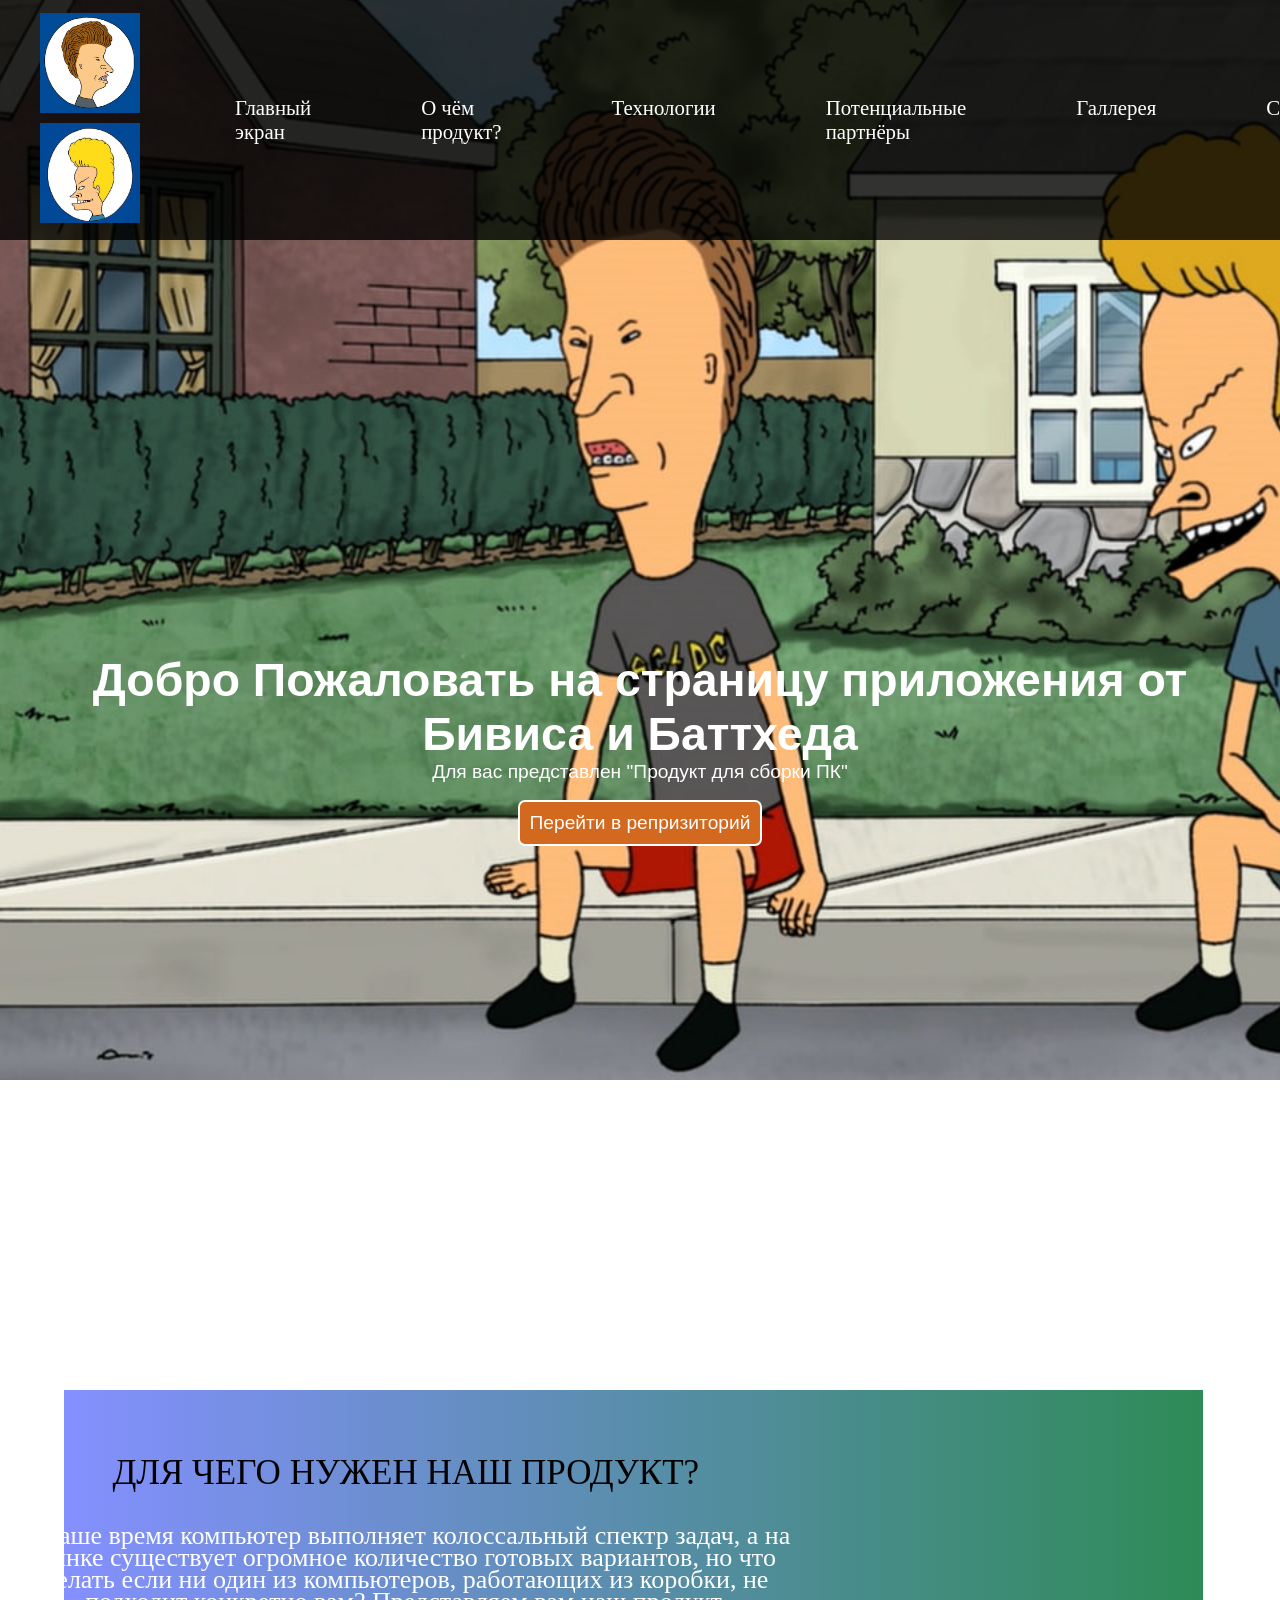
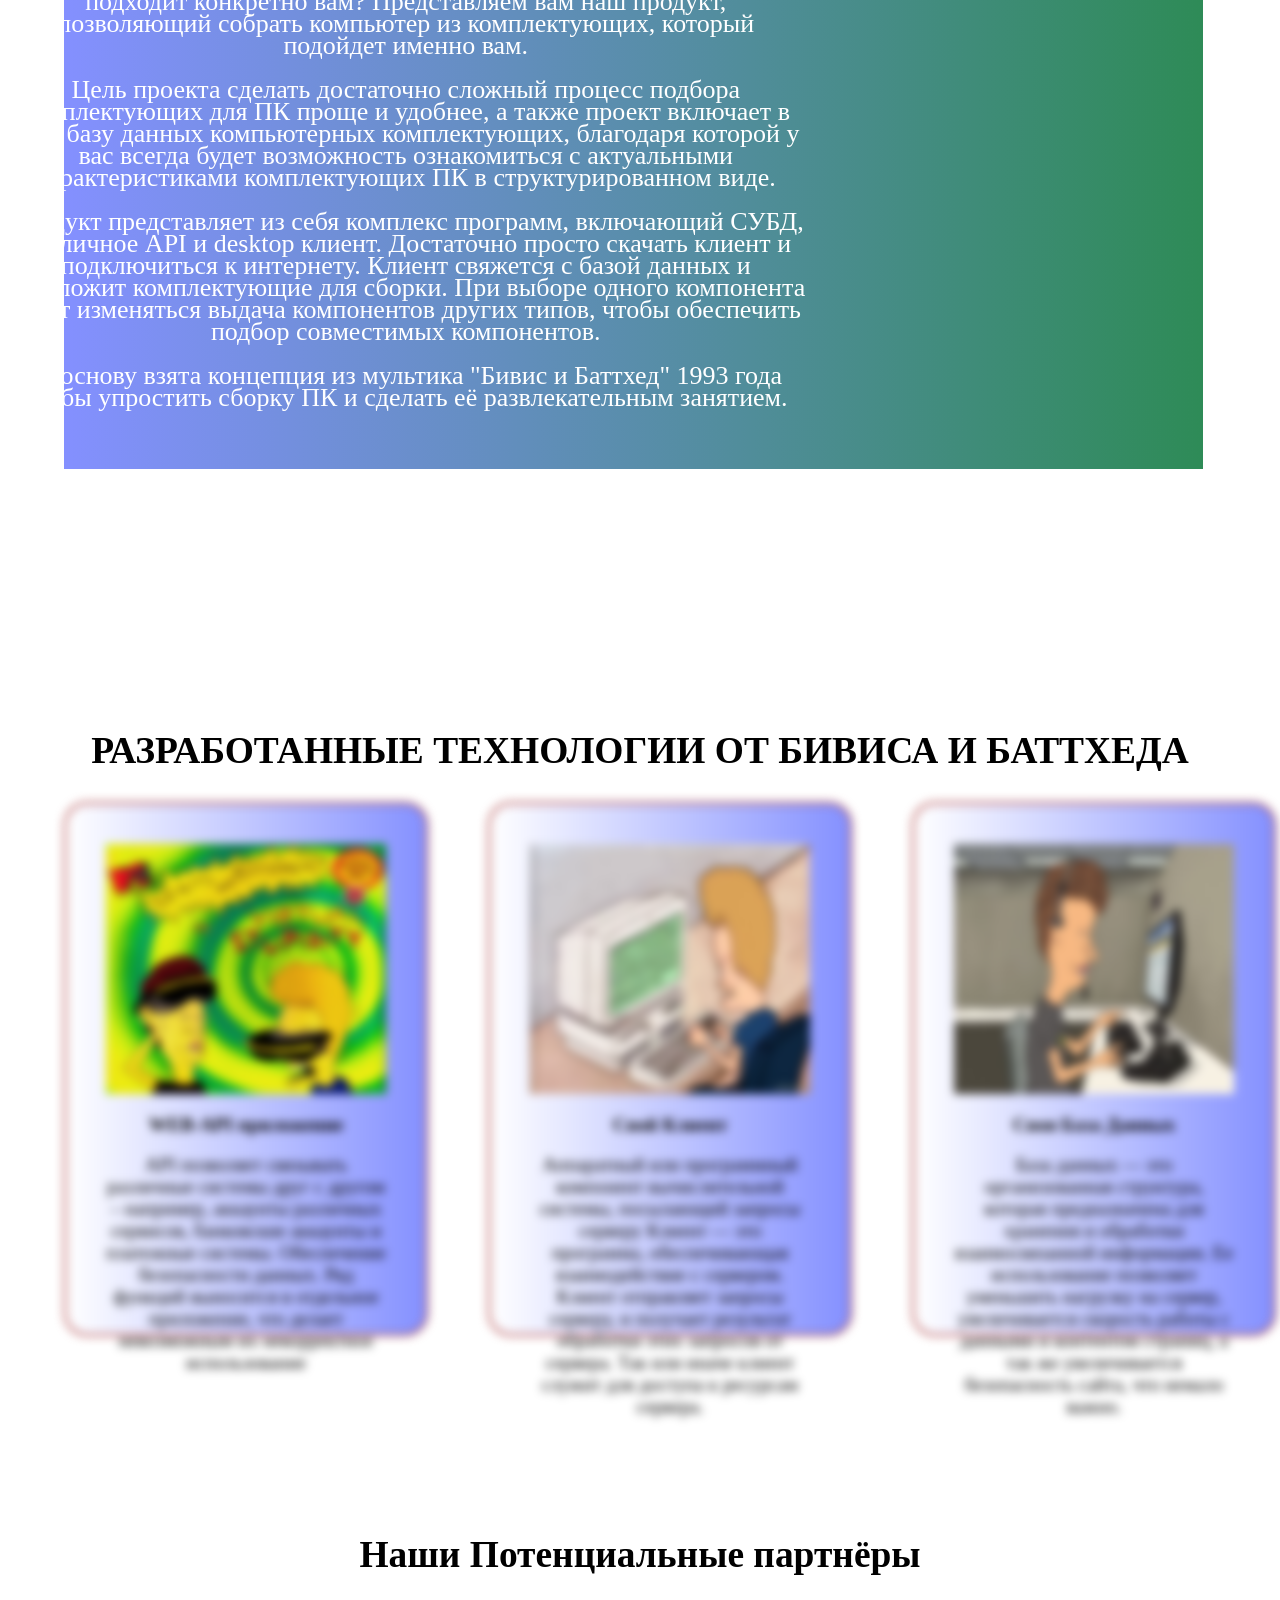
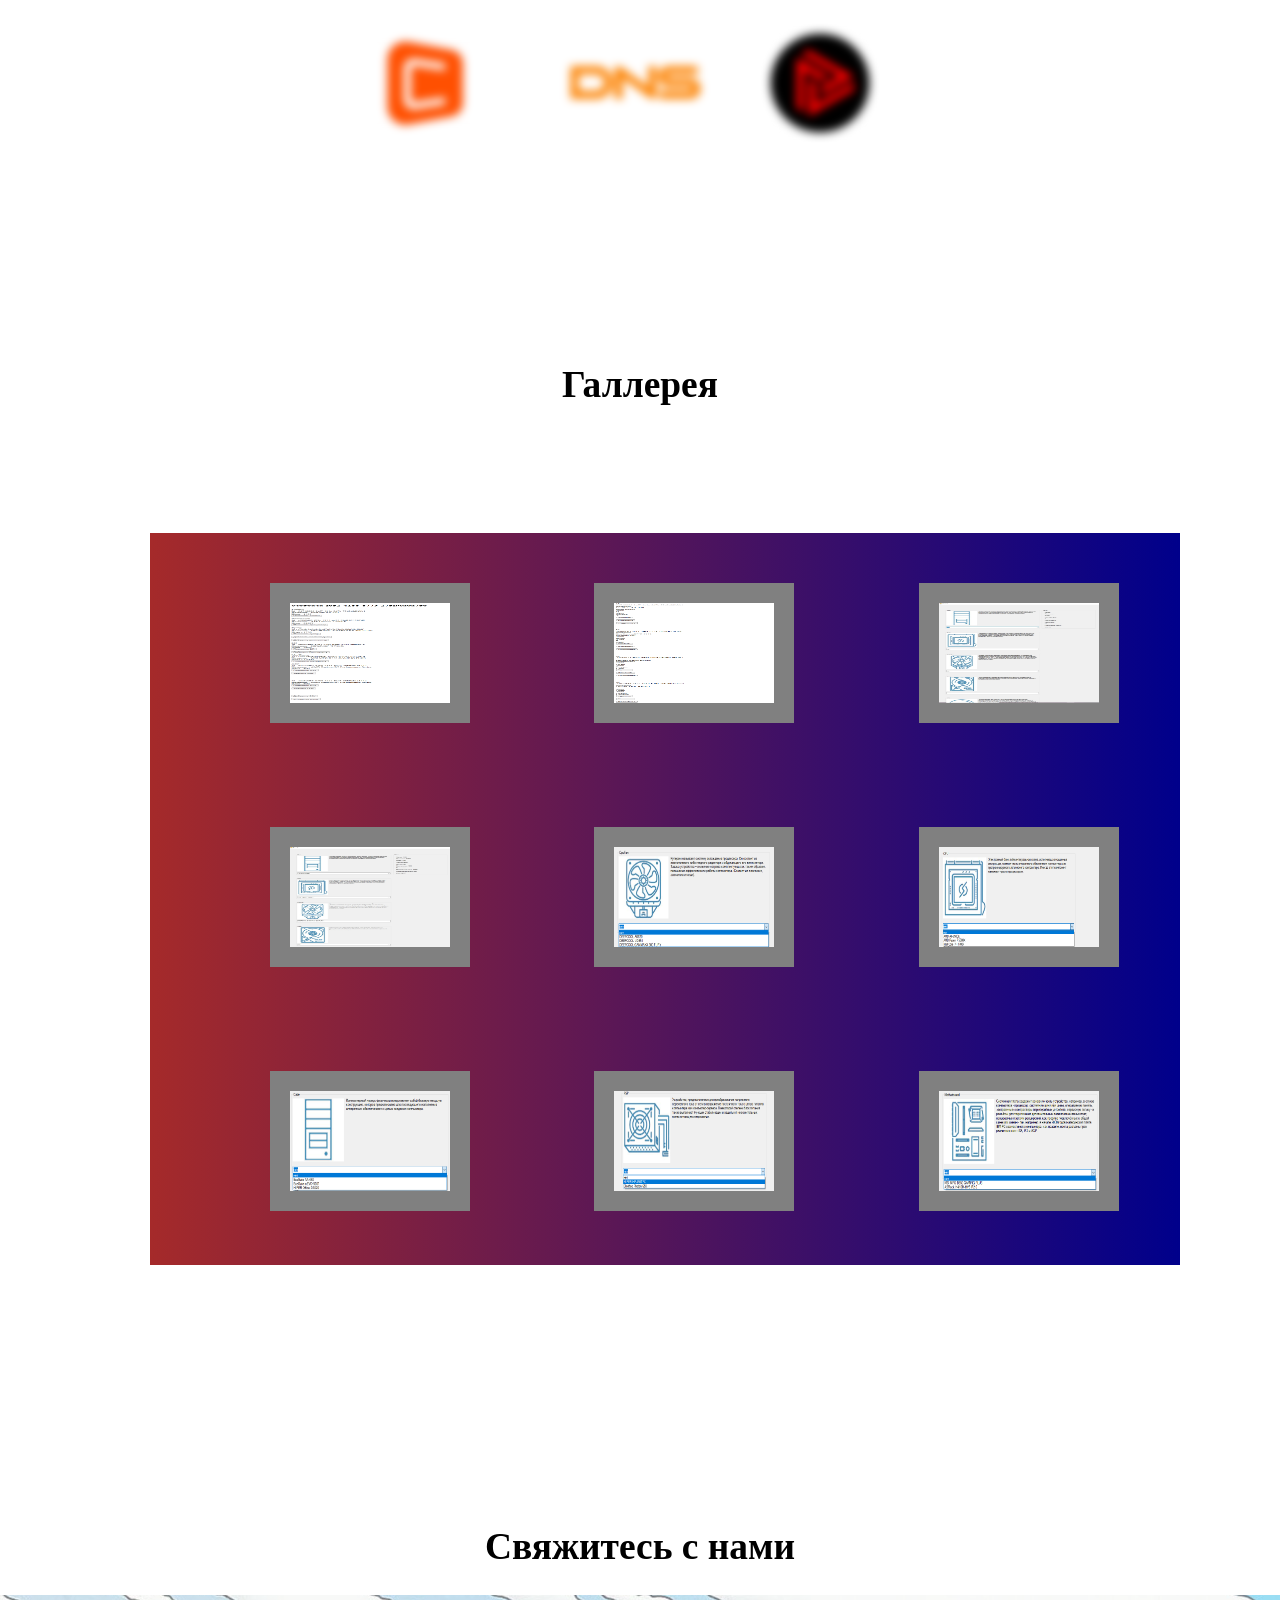
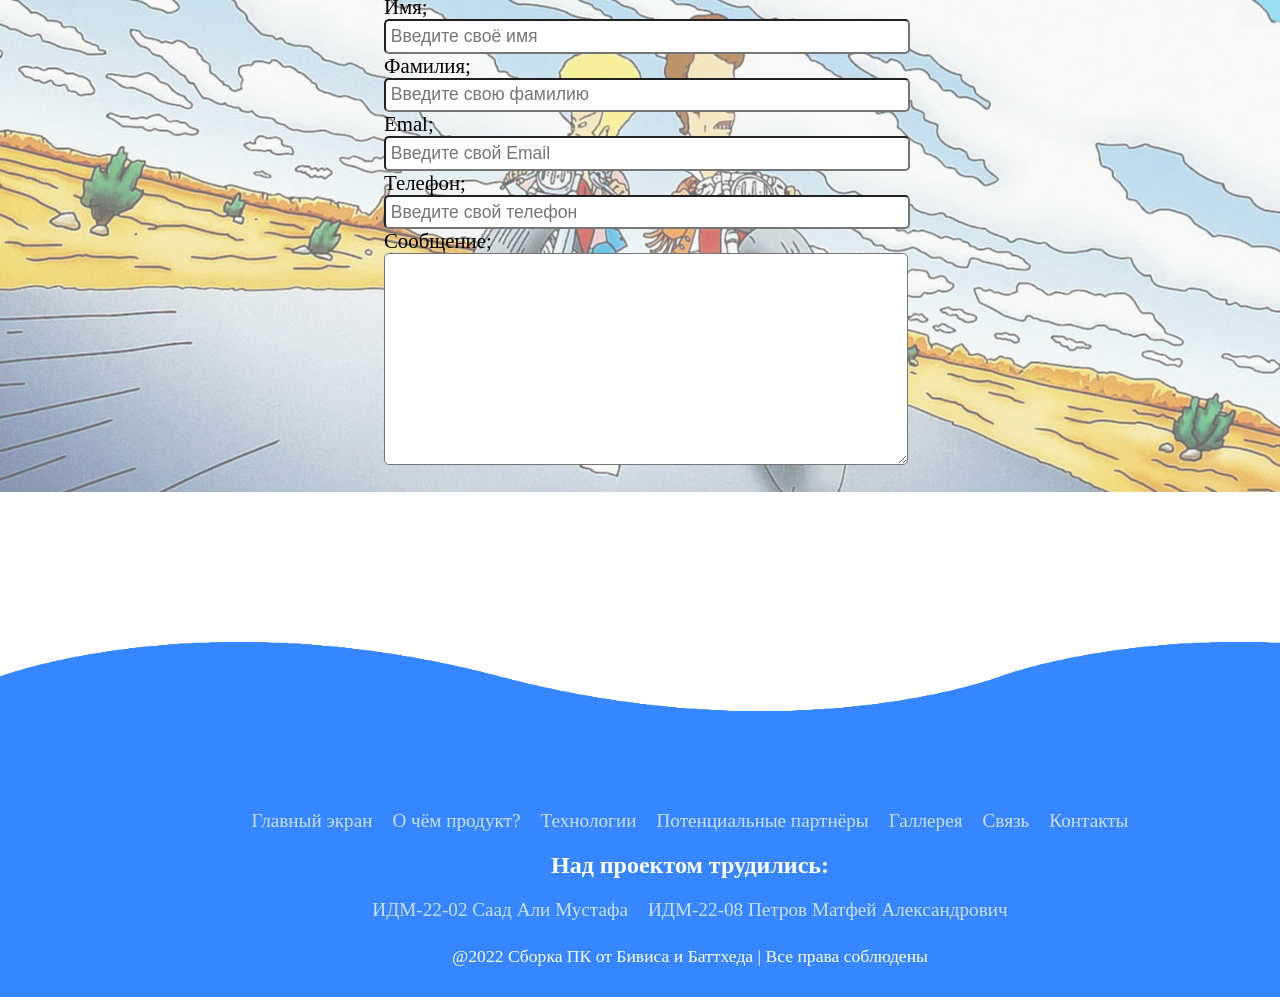
==== index.html @ c8069935 "-" ====
<!DOCTYPE html>
<html lang="en">   
    <head>
        <meta charset="UTF-8">
        <meta http-equiv="X-UA-Compatible" content="IE=edge">
        <meta name="viewport" content="width=device-width, initial-scale=1.0">
        
    <title> Проект Бивиса и Баттхеда</title>
    <link rel="stylesheet" href="stylematf.css">
    <link rel="stylesheet" href="lightbox.min.css">
    <script src="lightbox-plus-jquery.min.js"></script>
    <script defer src="app.js"></script>

    </head>
    <body>
        

     <section class="hidden2">   
        <nav id="navbar">
            <div id="logo">
             <a href="https://github.com/S7yka4"><img src="images/Butthead.jpg"href=https://github.com/S7yka4  alt=""></a>
                 <a href="https://github.com/GerardoGerardi"><img src="images/multfilm_Bivis.jpg"href=https://github.com/GerardoGerardi alt=""></a>
            </div>
            <ul>
                <li ><a href="#Labs">Главный экран</a></li>
                <li ><a href="#block">О чём продукт?</a></li>
                <li ><a href="#tecnhology">Технологии</a></li>
                <li ><a href="#potential">Потенциальные партнёры</a></li>
                <li ><a href="#G1">Галлерея</a></li>
                 <li ><a href="#Svyaz">Связь</a></li>
                <li ><a href="#End">Контакты</a></li>
             </ul>
         </nav>
           <script type="text/javascript">
        window.addEventListener("scroll", function(){
            var header = document.querySelector("#nav");
            header.classList.toggle("sticky", window.scrollY>0);
        })
        </script>  
            <section id="Labs">
            <h1 class="h-primary">Добро Пожаловать на страницу приложения от Бивиса и Баттхеда</h1>
            <p>Для вас представлен "Продукт для сборки ПК"</p>
            <button class="btn"onclick=location.href="https://github.com/S7yka4/IT_Project">Перейти в репризиторий</button>
            </section> 
      
<section class="LabsViborhidden" id="block">
                <h1 ><a name="LabsMain"></a></h1>
</section> 
<div class="block_banner">
 <div class="block" >
    
                <div class="block__text">
                    <div class="block__header">
                        Для чего нужен наш продукт?
                    </div>
                    <div class="block__info">
                        В наше время компьютер выполняет колоссальный спектр задач, а на рынке существует огромное количество готовых вариантов, но что делать если ни один из компьютеров, работающих из коробки, не подходит конкретно вам? Представляем вам наш продукт, позволяющий собрать компьютер из комплектующих, который подойдет именно вам. <br>
                        <br>
                       Цель проекта сделать достаточно сложный процесс подбора комплектующих для ПК проще и удобнее, а также проект включает в себя базу данных компьютерных комплектующих, благодаря которой у вас всегда будет возможность ознакомиться с актуальными характеристиками комплектующих ПК в структурированном виде.<br>
                       <br> Продукт представляет из себя комплекс программ, включающий СУБД, публичное API и desktop клиент. Достаточно просто скачать клиент и подключиться к интернету. Клиент свяжется с базой данных и предложит комплектующие для сборки. При выборе одного компонента будет изменяться выдача компонентов других типов, чтобы обеспечить подбор совместимых компонентов.

                       <br><br> За основу взята концепция из мультика "Бивис и Баттхед" 1993 года  чтобы упростить сборку ПК и сделать её развлекательным занятием.
                    </div>
                </div>
                <img class="block__img" src="images/bif.gif" alt="">
            </div>
</div>


     <!-- <div class="block block-revert">
                <div class="block__text">
                    <div class="block__header">
                       Для чего нужен наш продукт?
                    </div>
                    <div class="block__info">
                    В наше время компьютер выполняет колоссальный спектр задач, а на рынке существует огромное количество готовых вариантов, но что делать если ни один из компьютеров, работающих из коробки, не подходит конкретно вам? Представляем вам наш продукт,  позволяющий собрать компьютер из комплектующих, который подойдет именно вам. 

                    </div>
                </div>
                 <section class="hidden2">   
                <img class="block__img" src="images/beavis-butthead.gif" alt="">
            </section>
    </div> -->



<!--  <section class="hidden3">      
  <section class="outer-blog">
    <section class="inner-blog">
    <div class="blog-body">
        <div class="blog-data">
            <section class="hidden">
            <div class="blog-category"><a name="LR1"></a>Описание продукта</div> 
             <div class="blog-heading">Знакомство с основными инструментами и нотациями </div> 
            <div class="blog-content">  Наш продукт представляет собой веб-приложение по подбору комплектующих для сборки ПК (Персонального Компьютера). Данный сайт помогает собирать комплектующие, динамически меняя комплектующие из выпадающих списков под необходимые. Сайт для сборки пк использует Application Programming Interface. Приложение дает возможность по необходимости управлять и настроить базу данных, как вам нужно.</div>
            <a href="https://github.com/GerardoGerardi/IT-technology-workout#-%D0%BB%D0%B0%D0%B1%D0%BE%D1%80%D0%B0%D1%82%D0%BE%D1%80%D0%BD%D0%B0%D1%8F-%D1%80%D0%B0%D0%B1%D0%BE%D1%82%D0%B0--1" class="btn btn-blog">Подробнее</a>
            </section>
        </div>
                <section class="hidden1">
                    <div class="blog-img">
                        <img src="images/network.jpg" alt="" class="inner-blog-img">
                    </div>
                 </section>
    </div>
    </section>
 </section>
 </section> -->
   <!--  <header>

    <a href="href=https://github.com/S7yka4" class ="logo"><img src="images/Butthead.jpg"></a>
    <a href="href=https://github.com/GerardoGerardi" class ="logo"><img src="images/multfilm_Bivis.jpg"></a>
    <ul>
        <li><a href="#G">Главный экран</a></li>
        <li><a href="#">Гfrfr</a></li>
        <li><a href="#">Гgrgr</a></li>
    </ul>
</header>  

   <script type="text/javascript">
        window.addEventListener("scroll", function(){
            var header = document.querySelector("header");
            header.classList.toggle("sticky", window.scrollY>0);
        })
    </script>   
<section id="Labs">
            <h1 class="h-primary">Добро Пожаловать на страницу проекта Бивиса и Баттхеда</h1>
            <p>Для вас представлен проект по сборке ПК"</p>
            <button class="btn"onclick=location.href="https://github.com/S7yka4/IT_Project">Перейти в репризиторий</button>
            </section> 
   

 -->





<!-- Сами штуковины с лабами -->
    <section class="LabsViborhidden" id="tecnhology">
                <h1 ><a name="LabsMain"></a></h1>
    </section> 

        <section class="LabsViborboth2">

                <h1 ><a name="LabsMain" ></a>РАЗРАБОТАННЫЕ ТЕХНОЛОГИИ ОТ БИВИСА И БАТТХЕДА</h1>

        </section> 

<section class="hidden1">
            
                <div id="container">

                        <div class="box">
                            <img src="images/github.jpg" alt="">
                        <h2 class="h-secondary center">WEB-API приложение</h2>
                        <p class="center">API позволяет связывать различные системы друг с другом – например, аккаунты различных сервисов, банковские аккаунты и платежные системы. Обеспечение безопасности данных. Ряд функций выносится в отдельное приложение, что делает невозможным их некорректное использование</p>
                        <!-- <button class="btn-main"onclick=location.href="https://github.com/S7yka4/IT-labs-magistratura#-%D0%BB%D0%B0%D0%B1%D0%BE%D1%80%D0%B0%D1%82%D0%BE%D1%80%D0%BD%D0%B0%D1%8F-%D1%80%D0%B0%D0%B1%D0%BE%D1%82%D0%B0--1">Подробнее о ЛР1</button> -->
                        
                    </div>
                     <div class="box">
                        <img src="images/tenor.png" alt="">
                    <h2 class="h-secondary center">Свой Клиент</h2>
                    <p class="center">Аппаратный или программный компонент вычислительной системы, посылающий запросы серверу 
                    Клиент — это программа, обеспечивающая взаимодействие с сервером. Клиент отправляет запросы серверу, и получает результат обработки этих запросов от сервера. Так или иначе клиент служит для доступа к ресурсам сервера.</p>
                    <!-- <button class="btn-main"onclick=location.href="https://github.com/S7yka4/IT-labs-magistratura#-%D0%BB%D0%B0%D0%B1%D0%BE%D1%80%D0%B0%D1%82%D0%BE%D1%80%D0%BD%D0%B0%D1%8F-%D1%80%D0%B0%D0%B1%D0%BE%D1%82%D0%B0--2">Подробнее о ЛР2</button> -->
                </div>
                 <div class="box">
                        <img src="images/MV5BMTQ3OTUzODI4OF5BMl5BanBnXkFtZTgwODU3NTIyMjE@._V1_FMjpg_UX500_.jpg" alt="">
                    <h2 class="h-secondary center">Своя База Данных</h2>
                    <p class="center">База данных — это организованная структура, которая предназначена для хранения и обработки взаимосвязанной информации. Ее использование позволяет уменьшить нагрузку на сервер, увеличивается скорость работы с данными и контентом страниц, а так же увеличивается безопасность сайта, что немало важно.</p>
                    <!-- <button class="btn-main"onclick=location.href="https://github.com/S7yka4/IT-labs-magistratura#-%D0%BB%D0%B0%D0%B1%D0%BE%D1%80%D0%B0%D1%82%D0%BE%D1%80%D0%BD%D0%B0%D1%8F-%D1%80%D0%B0%D0%B1%D0%BE%D1%82%D0%B0--3">Подробнее о ЛР3</button> -->
                </div>
                
            </div>
</section> 

<section class="LabsViborhidden" id="potential">
                <h1 ><a name="LabsMain"></a></h1>
    </section> 

        <section class="LabsViborboth2">

                <h1 ><a name="LabsMain" ></a>Наши Потенциальные партнёры</h1>

        </section> 

<section id="clients">
    <!-- <section class="LabsVibor">
                    <h1><a name="LabsMain"></a>Наши Потенциальные партнёры</h1>
    </section>  -->

<!-- <section class="hidden3"> -->
<div class="clients-section">
    <section class="hidden1">
    <div class="client-item">
        <img src="images/citilink.png" alt="">
    </div>
</section>
<section class="hidden1">
    <div class="client-item">
         <img src="images/dns.png" alt="">
    </div>
</section>
<section class="hidden1">
    <div class="client-item">
        <img src="images/hyperpc.png" alt="">
     </div>
 </section>
     <div class="client-item">
          <img src="" alt="">
     </div>
</div>



<!-- </section> -->
</section> 


<!-- <section class="hidden1">
            <section class="LabsVibor">
                <h1 class="h-primary center"><a name="LabsMain"></a>Лабораторные работы</h1>
                <div id="container">
                        <div class="box">
                            <img src="images/github.jpg" alt="">
                        <h2 class="h-secondary center">Лабораторная </h2>
                        <p class="center">GITHUB - информационная система коллективной разработки программных средств. В рамках данной лабораторной работы необходимо <br>зарегистрироваться на github.com, создать личный репозиторий, создать личную веб-страницу с описанием выполнения лабораторных работ, разместить код веб-страницы в репозитории, а также разместить ее на хостинге.</p>
                        <button class="btn-main"onclick=location.href="https://github.com/S7yka4/IT-labs-magistratura#-%D0%BB%D0%B0%D0%B1%D0%BE%D1%80%D0%B0%D1%82%D0%BE%D1%80%D0%BD%D0%B0%D1%8F-%D1%80%D0%B0%D0%B1%D0%BE%D1%82%D0%B0--1">Подробнее о ЛР1</button>
                    </div>
                     <div class="box">
                        <img src="images/tenor.png" alt="">
                    <h2 class="h-secondary center">Лабораторная работа 2</h2>
                    <p class="center">В рамках 2 лабораторной работы планируется разработать веб-приложение по подбору <br>
                    комплектующих для сборки ПК (Персонального Компьютера). Приложение дает возможность управлять базой данных, в которой хранятся комплектующие для ПК. Так же необходимо создать Landing page с описанием самого проекта.</p>
                    <button class="btn-main"onclick=location.href="https://github.com/S7yka4/IT-labs-magistratura#-%D0%BB%D0%B0%D0%B1%D0%BE%D1%80%D0%B0%D1%82%D0%BE%D1%80%D0%BD%D0%B0%D1%8F-%D1%80%D0%B0%D0%B1%D0%BE%D1%82%D0%B0--2">Подробнее о ЛР2</button>
                </div>
                 <div class="box">
                        <img src="images/network.jpg" alt="">
                    <h2 class="h-secondary center">Лабораторная работа 3</h2>
                    <p class="center">В рамках данной лабораторной работы необходимо настроить сеть в Cisco Packet Tracer. Настраивалась адаптивная маршрутизация RIP и OSPF. 
                    Материалы о выполнении работы, а именно:<br> отчёт по лабораторной работе,<br> сценарий для настройки устройств, <br>информация о конфигурации устройств <br>находятся внутри архива по ссылке снизу.</p>
                    <button class="btn-main"onclick=location.href="https://github.com/S7yka4/IT-labs-magistratura#-%D0%BB%D0%B0%D0%B1%D0%BE%D1%80%D0%B0%D1%82%D0%BE%D1%80%D0%BD%D0%B0%D1%8F-%D1%80%D0%B0%D0%B1%D0%BE%D1%82%D0%B0--3">Подробнее о ЛР3</button>
                </div>
                
            </div>
        </section> 
</section> 
<section class="hidden1">
            <section class="LabsVibor">
                <h1 class="h-primary center"><a name="LabsMain"></a>Лабораторные работы</h1>
                <div id="container">
                        <div class="box">
                            <img src="images/github.jpg" alt="">
                        <h2 class="h-secondary center">Лабораторная </h2>
                        <p class="center">GITHUB - информационная система коллективной разработки программных средств. В рамках данной лабораторной работы необходимо <br>зарегистрироваться на github.com, создать личный репозиторий, создать личную веб-страницу с описанием выполнения лабораторных работ, разместить код веб-страницы в репозитории, а также разместить ее на хостинге.</p>
                        <button class="btn-main"onclick=location.href="https://github.com/S7yka4/IT-labs-magistratura#-%D0%BB%D0%B0%D0%B1%D0%BE%D1%80%D0%B0%D1%82%D0%BE%D1%80%D0%BD%D0%B0%D1%8F-%D1%80%D0%B0%D0%B1%D0%BE%D1%82%D0%B0--1">Подробнее о ЛР1</button>
                        
                    </div>
                     <div class="box">
                        <img src="images/tenor.png" alt="">
                    <h2 class="h-secondary center">Лабораторная работа 2</h2>
                    <p class="center">В рамках 2 лабораторной работы планируется разработать веб-приложение по подбору <br>
                    комплектующих для сборки ПК (Персонального Компьютера). Приложение дает возможность управлять базой данных, в которой хранятся комплектующие для ПК. Так же необходимо создать Landing page с описанием самого проекта.</p>
                    <button class="btn-main"onclick=location.href="https://github.com/S7yka4/IT-labs-magistratura#-%D0%BB%D0%B0%D0%B1%D0%BE%D1%80%D0%B0%D1%82%D0%BE%D1%80%D0%BD%D0%B0%D1%8F-%D1%80%D0%B0%D0%B1%D0%BE%D1%82%D0%B0--2">Подробнее о ЛР2</button>
                </div>
                 <div class="box">
                        <img src="images/network.jpg" alt="">
                    <h2 class="h-secondary center">Лабораторная работа 3</h2>
                    <p class="center">В рамках данной лабораторной работы необходимо настроить сеть в Cisco Packet Tracer. Настраивалась адаптивная маршрутизация RIP и OSPF. 
                    Материалы о выполнении работы, а именно:<br> отчёт по лабораторной работе,<br> сценарий для настройки устройств, <br>информация о конфигурации устройств <br>находятся внутри архива по ссылке снизу.</p>
                    <button class="btn-main"onclick=location.href="https://github.com/S7yka4/IT-labs-magistratura#-%D0%BB%D0%B0%D0%B1%D0%BE%D1%80%D0%B0%D1%82%D0%BE%D1%80%D0%BD%D0%B0%D1%8F-%D1%80%D0%B0%D0%B1%D0%BE%D1%82%D0%B0--3">Подробнее о ЛР3</button>
                </div>
                
            </div>
        </section> 
</section>  -->
 <!-- <section class="LabsBilet">
                <h1 class="h-primary center">Билет 28</h1>
                <div id="containersolo">
                        <div class="box">
                            <img src="images/1034539809-computer_640x480.png" alt="">
                        <h2 class="h-secondary center">Билет 28</h2>
                        <p class="center">1. Понятие непрерывности бизнеса.Способы и средства обеспечения непрерывности бизнеса.<br>
                            2. Основные приемы и технологии веб-верстки..</p>
                            <button class="btn-main-solo"onclick=location.href="https://github.com/stankin/inet-2022/wiki/exam28">Подробнее о билете</button>
                    </div>
                 
            </div>
        </section> 



<! Раздел 1 (картинка + текст слева) -->

    

<!-- Раздел 2 Комбобоксы -->
<!-- 
<section>          


                        <select name="format" class="select1">
                            <option selected disabled>Choose a book</option>
                        </select>
                        <select name="format" class="select1">
                            <option selected disabled>Choose a book</option>
                        </select>

                        <select name="format" class="select1">
                            <option selected disabled>Choose a book</option>
                        </select>
                        <select name="format" class="select1">
                            <option selected disabled>Choose a book</option>
                        </select>


</section> -->








<!-- Раздел 3 Галерея -->


<section class="LabsViborhidden" id="G1">
                <h1 ><a name="LabsMain"></a></h1>
    </section> 

        <section class="LabsViborboth2">

                <h1 ><a name="LabsMain" ></a>Галлерея</h1>

        </section> 
 <section class="Gallerey">
      <!-- <h1 class="h-first center">Галлерея</h1> -->
    <div class="photos">
        <a href="images/image1.png" data-lightbox="mygallery"><img src="images/image1.png"></a>
        <a href="images/image2.png" data-lightbox="mygallery"><img src="images/image2.png"></a>
        <a href="images/image3.jpg" data-lightbox="mygallery"><img src="images/image3.jpg"></a>
        <a href="images/image4.jpg" data-lightbox="mygallery"><img src="images/image4.jpg"></a>
        <a href="images/image5.png" data-lightbox="mygallery"><img src="images/image5.png"></a>
        <a href="images/image6.png" data-lightbox="mygallery"><img src="images/image6.png"></a>
        <a href="images/image7.png" data-lightbox="mygallery"><img src="images/image7.png"></a>
        <a href="images/image8.png" data-lightbox="mygallery"><img src="images/image8.png"></a>
        <a href="images/image9.png" data-lightbox="mygallery"><img src="images/image9.png"></a>
        
    </div>
  
</section>

<!-- Фоотер --> 

<!-- <section class>
   <footer class="down">
    <div class="container-footer">
        <ul class="social-icon">
            <li><a href="#">
                <ion-icon name="logo-facebook"></ion-icon>
            </a></li>
            <li><a href="#">
                <ion-icon name="logo-instagram"></ion-icon>
            </a></li>
            <li><a href="#">
                <ion-icon name="logo-twitter"></ion-icon>
            </a></li>
            <li><a href="#">
                <ion-icon name="logo-linkedin"></ion-icon>
            </a></li>
        </ul>
        <p>В проекте участвовали:</p>
        <ul class="menu">
            <li><a href="https://vk.com/fslqwa1">Саад Али ИДМ-22-02 </a></li>
            <li><a href="https://vk.com/zamiryopta">Петров Матфей ИДМ-22-08</a></li>
        </ul>
        <p>@2022  Все права соблюдены </p>
    </div>
</footer>
<script type="module" src="https://unpkg.com/ionicons@5.5.2/dist/ionicons/ionicons.esm.js"></script>
<script nomodule src="https://unpkg.com/ionicons@5.5.2/dist/ionicons/ionicons.js"></script>
  </section> 
 -->

<section class="LabsViborhidden" id="Svyaz">
                <h1 ><a name="LabsMain"></a></h1>
    </section> 

        <section class="LabsViborboth2">

                <h1 ><a name="LabsMain" ></a>Свяжитесь с нами</h1>

        </section>

<section id="contact">
<!-- <h1 class="h-first center">Свяжитесь с нами</h1> -->
    <div id="contact-box">
        <form action="">
            <div class="form-group">
                <label for="name">Имя;</label>
                <input type="text" name="name" id="name" placeholder="Введите своё имя">
            </div>
            <div class="form-group">
                <label for="name">Фамилия;</label>
                <input type="text" name="name" id="name" placeholder="Введите свою фамилию">
            </div>
             <div class="form-group">
                <label for="name">Emal;</label>
                <input type="text" name="name" id="name" placeholder="Введите свой Email">
            </div>
             <div class="form-group">
                <label for="name">Телефон;</label>
                <input type="text" name="name" id="name" placeholder="Введите свой телефон">
            </div>
             <div class="form-group">
                <label for="name">Сообщение;</label>
                <textarea name="Message" name="message" cols="30" rows="10"></textarea>
            </div>
        </form>
    </div>

</section>




<footer id="End">
    <div class="waves">
        <div class="wave" id="wave1"></div>
        <div class="wave" id="wave2"></div>
        <div class="wave" id="wave3"></div>
        <div class="wave" id="wave4"></div>
    </div>
    <ul class="social-icon">
            <li><a href="https://github.com/S7yka4/IT_Project">
                <ion-icon name="logo-github"></ion-icon>
            </a></li>
            <li><a href="https://github.com/GerardoGerardi">
                <ion-icon name="accessibility-outline"></ion-icon>
            </a></li>
            <li><a href="https://github.com/S7yka4">
                <ion-icon name="accessibility-outline"></ion-icon>
            </a></li>
            <li><a href="https://vk.com/beavis.and.butthead">
                <ion-icon name="logo-vk"></ion-icon>
            </a></li>
        </ul>
    <ul class="menu">
         <li ><a href="#Labs">Главный экран</a></li>
                <li ><a href="#block">О чём продукт?</a></li>
                <li ><a href="#tecnhology">Технологии</a></li>
                <li ><a href="#potential">Потенциальные партнёры</a></li>
                <li ><a href="#G1">Галлерея</a></li>
                 <li ><a href="#Svyaz">Связь</a></li>
                <li ><a href="#End">Контакты</a></li>
    </ul>
    <ul class="menu">
       <h1 style="color: white;">Над проектом трудились:</h1>

   </ul>
    <ul class="menu">
        <li><a href="https://vk.com/fslqwa1">ИДМ-22-02 Саад Али Мустафа</a></li>
        <li><a href="https://vk.com/zamiryopta">ИДМ-22-08 Петров Матфей Александрович</a></li> 
    </ul>
<p>@2022  Сборка ПК от Бивиса и Баттхеда | Все права соблюдены </p>
</footer>



<script type="module" src="https://unpkg.com/ionicons@5.5.2/dist/ionicons/ionicons.esm.js"></script>
<script nomodule src="https://unpkg.com/ionicons@5.5.2/dist/ionicons/ionicons.js"></script>

     </body>
     </html>
---- stylematf.css ----
*{
	padding: 0;
	margin: 0;
}






/* Удобный скролл */
html {
	scroll-behavior: smooth;
	
}






/* Навигационная панель 1 */

#navbar{
	display: inline-flex;
	align-items: center;
	position: sticky;
	top:0px;
/*	transition: all  0.8s ease;*/
z-index:10002;
}
#navbar::before{
	content:"";
	background-color: rgb(0,0,0);
	position: absolute;
	top: 0px;
	height: 100%;
	width: 1900px;
	z-index:-1;
	opacity: 0.8;
   
}
#logo
{
	margin: 10px 34px;
	
}
#logo img
{	height: 100px;
	width: 100px;
	margin: 3px 6px;

}
#navbar ul{
	display: flex;
}
#navbar ul li {
	list-style: none;
	font-size: 1.3rem;
}
#navbar ul li a{
	color: white;
	display: block;
	padding: 7px 55px;
	text-decoration: none;
	border-radius: 20px;
}
#navbar ul li a:hover{
	list-style: none;
	background-color: rgb(113,104,104);
}


/* Навигационная панель 2 */



header
{	
	position: fixed;
	top: 0;
	left: 0;
	width: 100%;
	display: flex;
	justify-content: space-between;
	align-items: center;
	transition: 0.6s;
	padding: 40px 100px;
	z-index:10001;


}




header.sticky
{
	padding: 5px 100px;
	background-color: #fff;
	
}

header ul{
	position: relative;
	display: flex;
	justify-content: center;
	align-items: center;

}

header ul li
{
	position: relative;
	list-style: none;
	margin-right: 400px;
}

header ul li a 
{
	position: relative;
	margin: 0 15px;
	text-decoration: none;
	color:black;
	letter-spacing: 2px;
	font-weight: 500px;
	transition: 0.6s;

	display: block;
	padding: 7px 10px;
	text-decoration: none;
	border-radius: 20px;
}

/*Цвет внутри каждого названия раздела задний*/
header ul li a:hover
{
	background-color: rgb(113,104,104)
}
;


/*.banner
{
	position: relative;
	width: 100%;
	height: 100vh;
	background: url(images/wallpaperbetter.com_1920x1080.jpg);
	background-size:cover;
	z-index: -1;

}
*/



header .logo 
{
	z-index:10000;
	position: relative;
	font-weight: 700;
	color:#fwf;
	text-decoration: none;
	font-size: -0em;
	text-transform: uppercase;
	letter-spacing: 2px;
	transition: 0.6s;

}

header .logo img
{	height: 100px;
	width: 100px;
	margin: 3px 6px;

}

header.sticky ul .logo,
{
 color:#000;
}




header .logo1 
{
	z-index:10000;
	position: relative;
	font-weight: 700;
	color:#fwf;
	text-decoration: none;
	font-size: 2em;
	text-transform: uppercase;
	letter-spacing: 2px;
	transition: 0.6s;

}

header .logo1 img
{	height: 100px;
	width: 100px;
	margin: 3px 6px;

}

#Labs
{
	display: flex;
	flex-direction: column;
	justify-content: center;
	align-items: center;
	height: 1000px;
	padding: 5px 12px;

}
#Labs::before
{
	content: "";
	position: absolute;
	top:0px;
	left: 0px;
	background: url(images/wallpaperbetter.com_1920x1080.jpg) no-repeat center/cover;
	height: 1080px;
	width: 1900px;
	z-index: -1;
	opacity: 1;

}
#Labs h1{
	color:white;
	text-align: center;
	font-size: 2.9rem;
	margin-top: 10px;
	font-family: 'poppins', sans-serif;
}
#Labs p{
	color: white;
	text-align: center;
	font-size: 1.2rem;
	font-family: sans-serif;
}
.h-primary{
	font-size: 2.5rem;
	padding-top:15px;
	padding-bottom:0px;
}

.h-primary center
{
	margin-top: 1000px;
}


/* Кнопка */
.btn{
	
	padding: 10px 10px;
	border: 2px solid white;
	background-color: chocolate;
	color: white;
	margin: 17px 17px;
	border-radius: 7px;
	cursor: pointer;	
	font-size: 1.2rem;
	transition: 0.3s;
	
}
.btn:hover{;
	padding: 20px 20px;
	border: 2px solid white;
	background-color: rgb(248,157,93);
	color: white;
	margin: 17px 17px;
	border-radius: 7px;
	cursor: pointer;

}



/* Кнопка */
.btn-main{
	
	padding: 10px  20px;
	border: 2px solid white;
	background-color: chocolate;
	color: white;
	margin: 17px 17px;
	border-radius: 7px;
	cursor: pointer;	
	font-size: 1.2rem;
	margin-left: 30%;
	margin-top: 30%;

}
.btn-main:hover{;
	padding: 10px 20px;
	border: 2px solid white;
	align-items: center;
	background-color: rgb(248,157,93);
	color: white;
	margin: 17px 17px;
	border-radius: 7px;
	cursor: pointer;
	margin-left: 30%;
	margin-top: 30%;

}



/*Секция с самими лабами внутри*/

#container{
	display: flex;
	margin: 34px;



	
}
#container .box{
	border: 2px solid brown;
	padding: 40px;
	margin: 3px 30px;
	border-radius: 23px;
	background: -webkit-linear-gradient(0deg, white, rgb(132,144,255));	height: 450px;

	
/*	background: -webkit-linear-gradient(0deg,  seagreen,rgb(132,144,255));*/
	width: 700px;

}

#container .box img{

	height: 250px;
	width: 280px;
	display: block;
	margin: auto ;

}
.center {
	padding-top: 20px;
	text-align:center;
	height: 20px;
	font-size: 400;
	font-size: 1.2rem;

}
.LabsVibor
{
	padding-top: 20px;
	text-align:center;
	height: 20px;
	font-size: 400;
	font-size: 2rem;


}

.LabsViborboth
{
	padding-top: 20px;
	margin-bottom: 100px;
	margin-top: 100px;
	text-align:center;
	height: 20px;
	font-size: 400;
	font-size: 2rem;


}
.LabsViborboth2
{
	padding-top: 20px;
	margin-bottom: 50px;
	margin-top: 100px;
	text-align:center;
	height: 20px;
	font-size: 400;
	font-size: 2rem;


}


.LabsViborhidden
{
	padding-top: 20px;
	text-align:center;
	height: 20px;
	font-size: 400;
	font-size: 2rem;
	color: white;

}

.LabsViborhidden2
{
	padding-top: 10px;
	text-align:center;
	height: 0px;
	font-size: 400;
	font-size: 2rem;
	color: white;

}
/*Секция с Билетом внутри*/

#containersolo{
	display: flex;
	margin: 34px;
}
#containersolo .box{
border: 2px solid brown;
	padding: 40px;
	margin-left:35%;
	border-radius: 23px;
	background-color: rgb(235,228,228);
	height: 450px;
	width: 450px;

}
#containersolo .box img{

	height: 200px;
	width: 280px;
	display: block;
	margin: auto ;
}

.btn-main-solo{
	
	padding: 10px 20px;
	border: 2px solid white;
	background-color: chocolate;
	align-items: center;
	color: white;
	margin: 17px 17px;
	border-radius: 7px;
	cursor: pointer;	
	font-size: 1.2rem;
	margin-left: 27%;
	
	margin-top: 30%;

	/*
	padding: 10px  20px;
	border: 2px solid white;
	background-color: chocolate;
	color: white;
	margin: 17px 17px;
	border-radius: 7px;
	cursor: pointer;	
	font-size: 1.2rem;
	margin-left: 30%;
	margin-top: 30%;
	*/

}
.btn-main-solo:hover{
	padding: 10px 20px;
	border: 2px solid white;
	align-items: center;
	background-color: rgb(248,157,93);
	color: white;
	margin: 17px 17px;
	border-radius: 7px;
	cursor: pointer;
	margin-left: 27%;
	margin-top: 30%;

}

.center-solo {
	padding-top: 20px;
	text-align:center;
	height: 100px;
	width: 100px;
	font-size: 18;
}



/*Секция с Билетом внутри закончилась*/




/*Секция для отдельных разделов (текст слева картинка справа)*/

.outer-blog{
	margin-top: 50px;
	margin-bottom: 50px;

}
.inner-blog{
	max-width: 80%;
	margin: 60px auto;


}


/* смена рамки и цвет фона */
.blog-body{
	display: grid;
	grid-template-columns: repeat(2, 1fr);
	background-color: rgb(235,228,228);
	border: 2px solid brown;
	border-radius: 23px;

}
.blog-data{
	max-width: 90%;
	display: flex;
	justify-content: center;
	flex-direction: column;


}
.blog-category{
	font-size: 2rem;
	font-weight: 1000;
	color: #8490ff;
	text-align: center;
	text-transform: uppercase;

}
.blog-heading{
	font-size: 2rem;
	font-weight: 700;
	color: #212529;
	text-transform: capitalize;
	text-align: center;
}
.blog-content{
	font-size: 2rem;
	max-width: 60rem;
	color: gray;
	margin-top: 0.5rem;
	margin-left: 10px;
}
.blog-img{
	margin-top: 100px;
	display: flex;
	justify-content: center;
	align-items: center;

}

.inner-blog-img{
	width: 600px;

}



.btn-blog{
	background: -webkit-linear-gradient(0deg, rgb(132,144,255), rgb(98,189,252));
	text-transform: uppercase;
	margin-top: 10px;

	padding: 10px 5px;
	display: flex;
	align-items: center;
	justify-content: center;
	color: #f3f4ff;
	font-weight: 400;
	transition: all 0.3s ease;
	border-radius: 1px;
	max-width: 110px;

}
.btn-blog:hover, .btn-blog:active{
	box-shadow: 0.1px 0.7rem 0.7rem 0 rgb(132,144,255/30%);
}


/*Секция для отдельных разделов (текст слева картинка справа)*/


/*Секция с разделом 2 Галлерея*/


.Gallerey
{

	font-family: sans-serif;

}

.Gallerey h1
{

	text-align: center;
	color: forestgreen;
	margin: 30px 0 50px;

}



.photos{
	margin: 150px 100px 100px 150px;
	background: -webkit-linear-gradient(0deg, brown, darkblue);
}
.photos img{
	margin-left: 120px;
	margin-bottom: 50px;
	margin-top: 50px;
	width: 160px;
	height: 100px;
	padding: 20px;
	background: grey;
	transition: 1s;

}

.photos img:hover
{
	filter: grayscale(0);
	transform: scale(1.1);
}



/*Секция с анимациями*/

/*Анимации Влево много раз */

.hidden {
  opacity: 0;
  filter: blur(5px);
  transform: translateX(-20%);
  transition: all 1s;
}

.show {
   opacity: 1;
  filter: blur(0px);
  transform: translateX(0);
}


/*Анимации Вправо много раз */
.hidden1 {
  opacity: 0;
  filter: blur(5px);
  transform: translateX(+20%);
  transition: all 1s;
}
.show1 {
   opacity: 1;
  filter: blur(0px);
  transform: translateX(0);
}


/*Анимации Вверх много раз */
.hidden2 {
	z-index: ;
  opacity: 0;
  filter: blur(5px);
  transition: all 1s;
}
.show2 {

   opacity: 1;
  filter: blur(0px);
 
}


/*Анимации Вниз много раз */
.hidden3 {
	z-index: ;
  opacity: 0;
  filter: blur(5px);
  transition: all 1s;
}
.show3 {

   opacity: 1;
  filter: blur(0px);
 
}


/*Секция с анимациями*/

/*Секция с футером*/

/*footer{
	position: relative;
	top: 50px;
	height: 350px;
	background: rgb(132,144,255);
}
.container-footer{
	position: relative;
	top: 100px;
	display: flex;
	flex-direction: column;
	align-items: center;
	justify-content: center;
}
footer .social-icon, .menu{
	position: relative;
	display: flex;
	justify-content: center;
	margin: 10px 0;
	flex-wrap: wrap;
}
footer .social-icon li, .menu li{
	list-style: none;
}
footer .social-icon li a{
	font-size: 2rem;
	color: #fff;
	margin: 0 10px;
	display: inline-block;
	transition: 0.5s;
}
footer .social-icon li a:hover{
	transform: translateY(-10px);
}
footer .menu li a{
	font-size: 1.4rem;
	color: #fff;
	margin: 0 10px;
	display: inline-block;
	transition: 0.2s;
	text-decoration: none;
	opacity: 0.8;

}
footer .menu li a:hover{
	opacity: 1;
}
footer p{
	color: #fff;
	text-align: center;
	margin-top: 15px;
	margin-bottom: 10px;
	font-size: 1.2rem;
}
*/







/*Секция с футером 2 */



footer
{
	position: relative;
	width: 100%;
	height: 50;
	background: #3586ff;
	min-height: 100px;
	padding: 20px 50px;
	display: flex;
	justify-content: center;
	align-items: center;
	flex-direction: column;
	margin-top: 250px;

}

footer .social-icon,
footer .menu
{
	position: relative;
	display: inline-flex;
	justify-content: center;
	align-items: center;
	margin: 10px 0;
	flex-wrap: wrap;
}

footer .social-icon li,
footer .menu li
{
	list-style: none;
}
footer .social-icon li a
{
	font-size: 2em;
	color: #fff;
	margin: 0 10px;
	display: inline-block;
	transition: 0.5s;

}

footer .social-icon li a:hover
{
	transform: translateY(-10px);
}


footer .menu li a
{
	font-size: 1.2em;
	color: #fff;
	margin: 0 10px;
	display: inline-block;
	text-decoration: none;
	opacity: 0.75;

}


footer .menu li a:hover	
{
	opacity: 1;
}

footer p
{
	color:#fff;
	text-align: center;
	margin-top: 15px;
	margin-bottom: 10px;
	font-size: 1.1em;
}

footer .wave
{
	position: absolute;
	top: -100px;
	left: 0;
	width: 100%;
	height: 100px;
	background:  url(images/wave.png) ;
	background-size: 1000px 100px;
}

footer .wave#wave1
{

	z-index: 1000;
	opacity: 1;
	bottom: 0;
	animation: animateWave 4s linear infinite;
}
footer .wave#wave2
{

	z-index: 999;
	opacity: 0.5;
	bottom: 10px;
	animation: animateWave_02 4s linear infinite;
}
footer .wave#wave3
{

	z-index: 999;
	opacity: 0.2;
	bottom: 15px;
	animation: animateWave 3s linear infinite;
}
footer .wave#wave4
{

	z-index: 999;
	opacity: 0.7;
	bottom: 20px;
	animation: animateWave_02 3s linear infinite;
}

@keyframes animateWave
{	


	0%
	{
		background-position-x:1000px;
	}
	100%
	{
		background-position-x:0px;
	}
}

@keyframes animateWave_02
{


	0%
	{
		background-position-x:0px;
	}
	100%
	{
		background-position-x:1000px;
	}
}





.select1{
	align-items: center;
	padding: 10px  20px;
	border: 2px solid white;
	background-color: chocolate;
	color: white;
	margin: 17px 17px;
	border-radius: 7px;
	cursor: pointer;	
	font-size: 1.2rem;
	margin-left: 45%;
	display: flex;
	justify-content: space-between;
}

}
.select1:hover{;
	padding: 10px 20px;
	border: 2px solid white;
	align-items: center;
	background-color: rgb(248,157,93);
	color: white;
	margin: 17px 17px;
	border-radius: 7px;
	cursor: pointer;
	margin-left: 45%;
	justify-content: space-between;

}

.blog-img1{
	margin-top: 100px;
	display: flex;
	justify-content: space-between;
	align-items: center;


}

.inner-blog-img1{
	width: 600px;
	display: flex;
	justify-content: space-between;
}






.block {
    display: flex;
    flex-direction: row;
    padding: 60px 0;
/*    background:seagreen;*/
     
   
}

.block_banner {
    
/*    background:seagreen;*/
   background: -webkit-linear-gradient(0deg, rgb(132,144,255), seagreen);
/*   background-color: rgb(235,228,228);*/
   margin-right: 6%;
    margin-left: 5%;
    margin-bottom: 100px;
    margin-top: 100px;


   
}

.block-revert {
    flex-direction: row-reverse;
}

.block__img {
    display: flex;
    flex-direction: column;
    flex-wrap: wrap;
    max-width: 40%;
    margin-right: 4%;
   

}

.block__text {
    display: flex;
    flex-direction: column;
    align-items: center;
    justify-content: center;
    width: 60%;
}

.block__header {
    font-family: 'Roboto';
    font-style: normal;
    font-weight: 400;
    font-size: 35px;
    line-height: 45px;
    /* identical to box height, or 128% */
    margin-bottom: 30px;
    text-align: center;

    color: #000000;
    text-transform: uppercase;
}

.block__info {
    font-family: 'Roboto';
    font-style: normal;
    font-weight: 400;
    font-size: 26px;
    line-height: 22px;
    /* or 137% */
    width: 800px;
    text-align: center;

    color: white;

}











/*Секция с клиентами */

#clients
{
	height: 50px;
	margin-bottom: 150px;
}



/*#clients::before
{
	content: "";
	position: absolute;
	width: 100%;
	height: 100%;
	z-index: -3;
	opacity: 0.7;
}
*/
#clients .clients-section
{
	display: flex;
	justify-content: center;
	align-items: center;

}
.clients-section img
{
	height: 100px;
}
.client-item
{
	padding: 30px;
}
/*Секция с клиентами закончилась*/


/*Секция с контактками */

.h-first{
	font-size: 2.5rem;
	padding-top: 15px;
	padding-bottom: 0px;
}



#contact
{
	position: relative;
	margin-top: 13px;
}
#contact h1
{
	padding-bottom: 10px;
	padding-top: 0px;
}

#contact::before
{
	content: "";
	position: absolute;
	background: url(images/5742391_becae4fd8991f71e271caf0a0fa3b75c.jpg) no-repeat center/cover;
	width: 100%;
	height: 100%;
	z-index: -1;
	opacity: 0.6;
}
#contact-box
{
	display: flex;
	align-items: center;
	justify-content: center;
	padding-bottom: 23px;
}
#contact-box input,
#contact-box textarea
{
	width: 100%;
	padding: 0.3rem;
	border-radius: 5px;
	font-size: 1.1rem;
}
#contact-box form{
	width: 40%;
}
#contact-box label{
	font-size: 1.3rem;
	font-family: cursive;

}
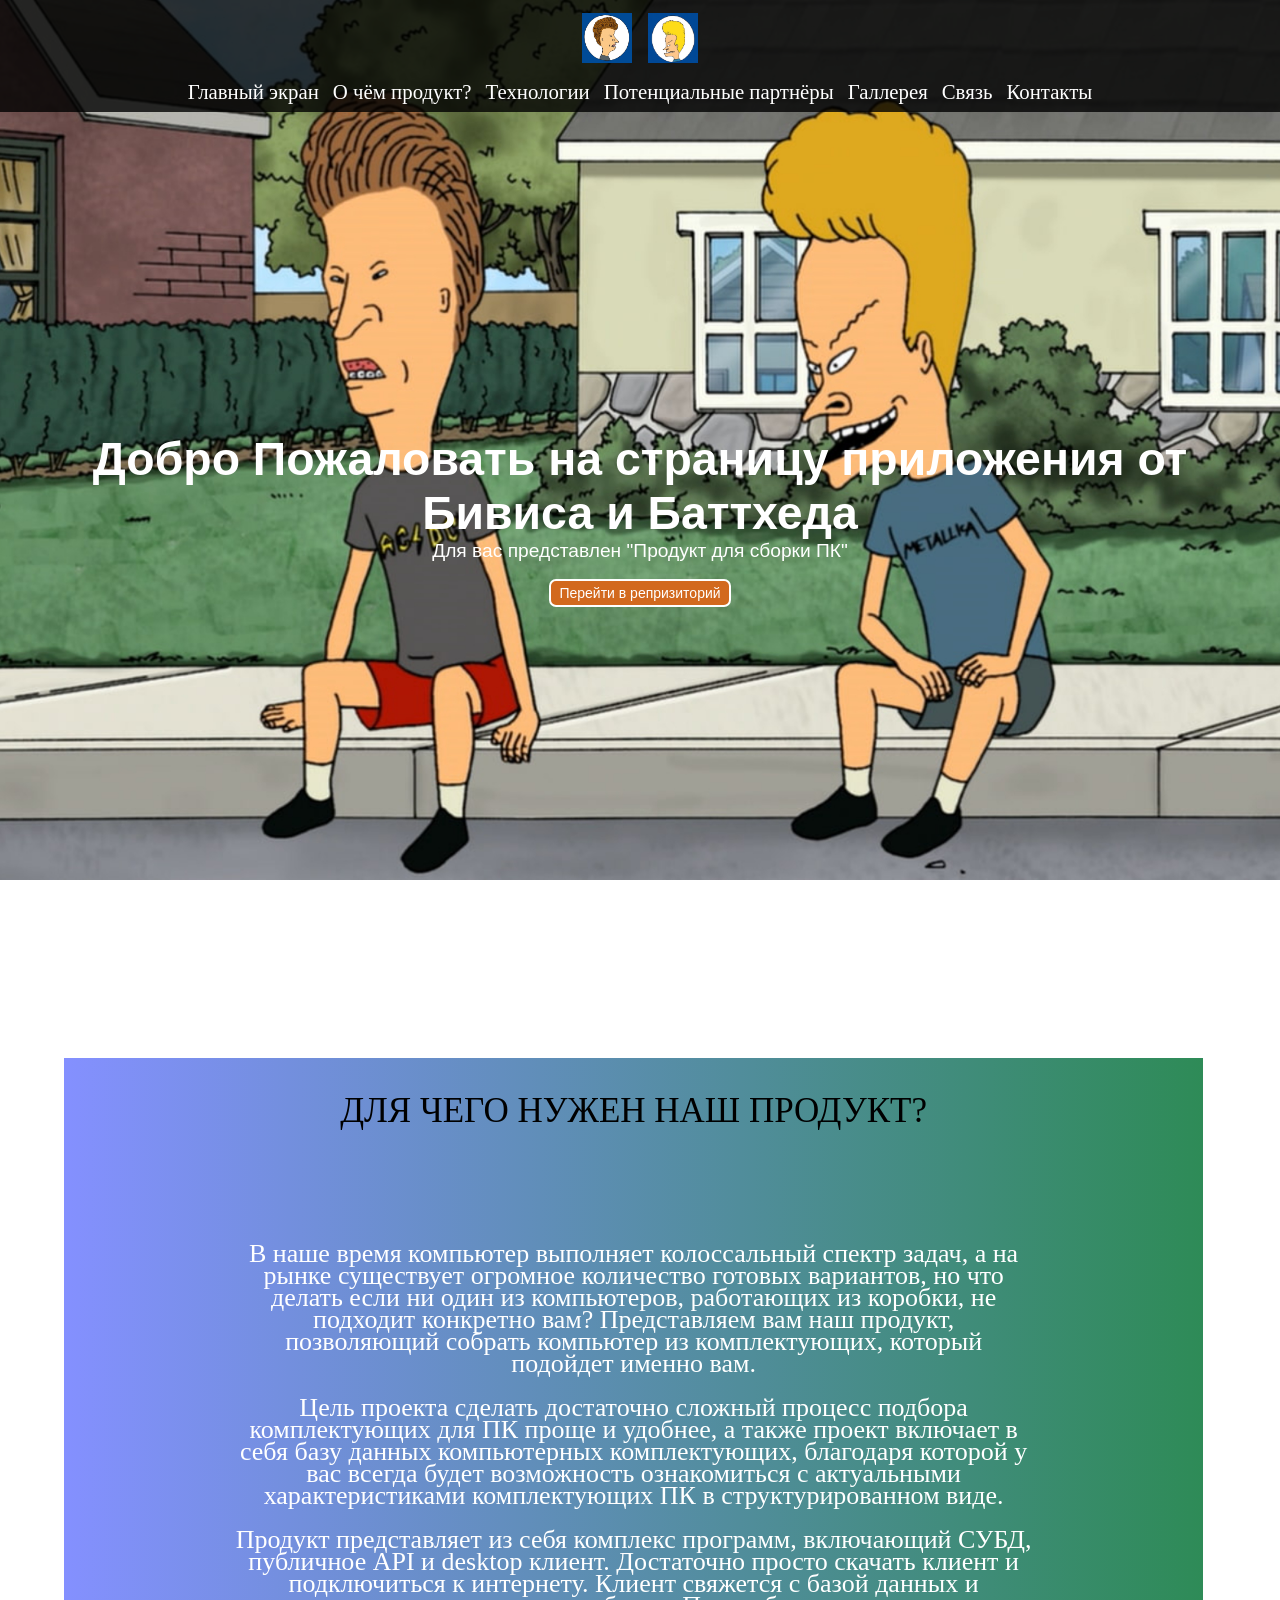
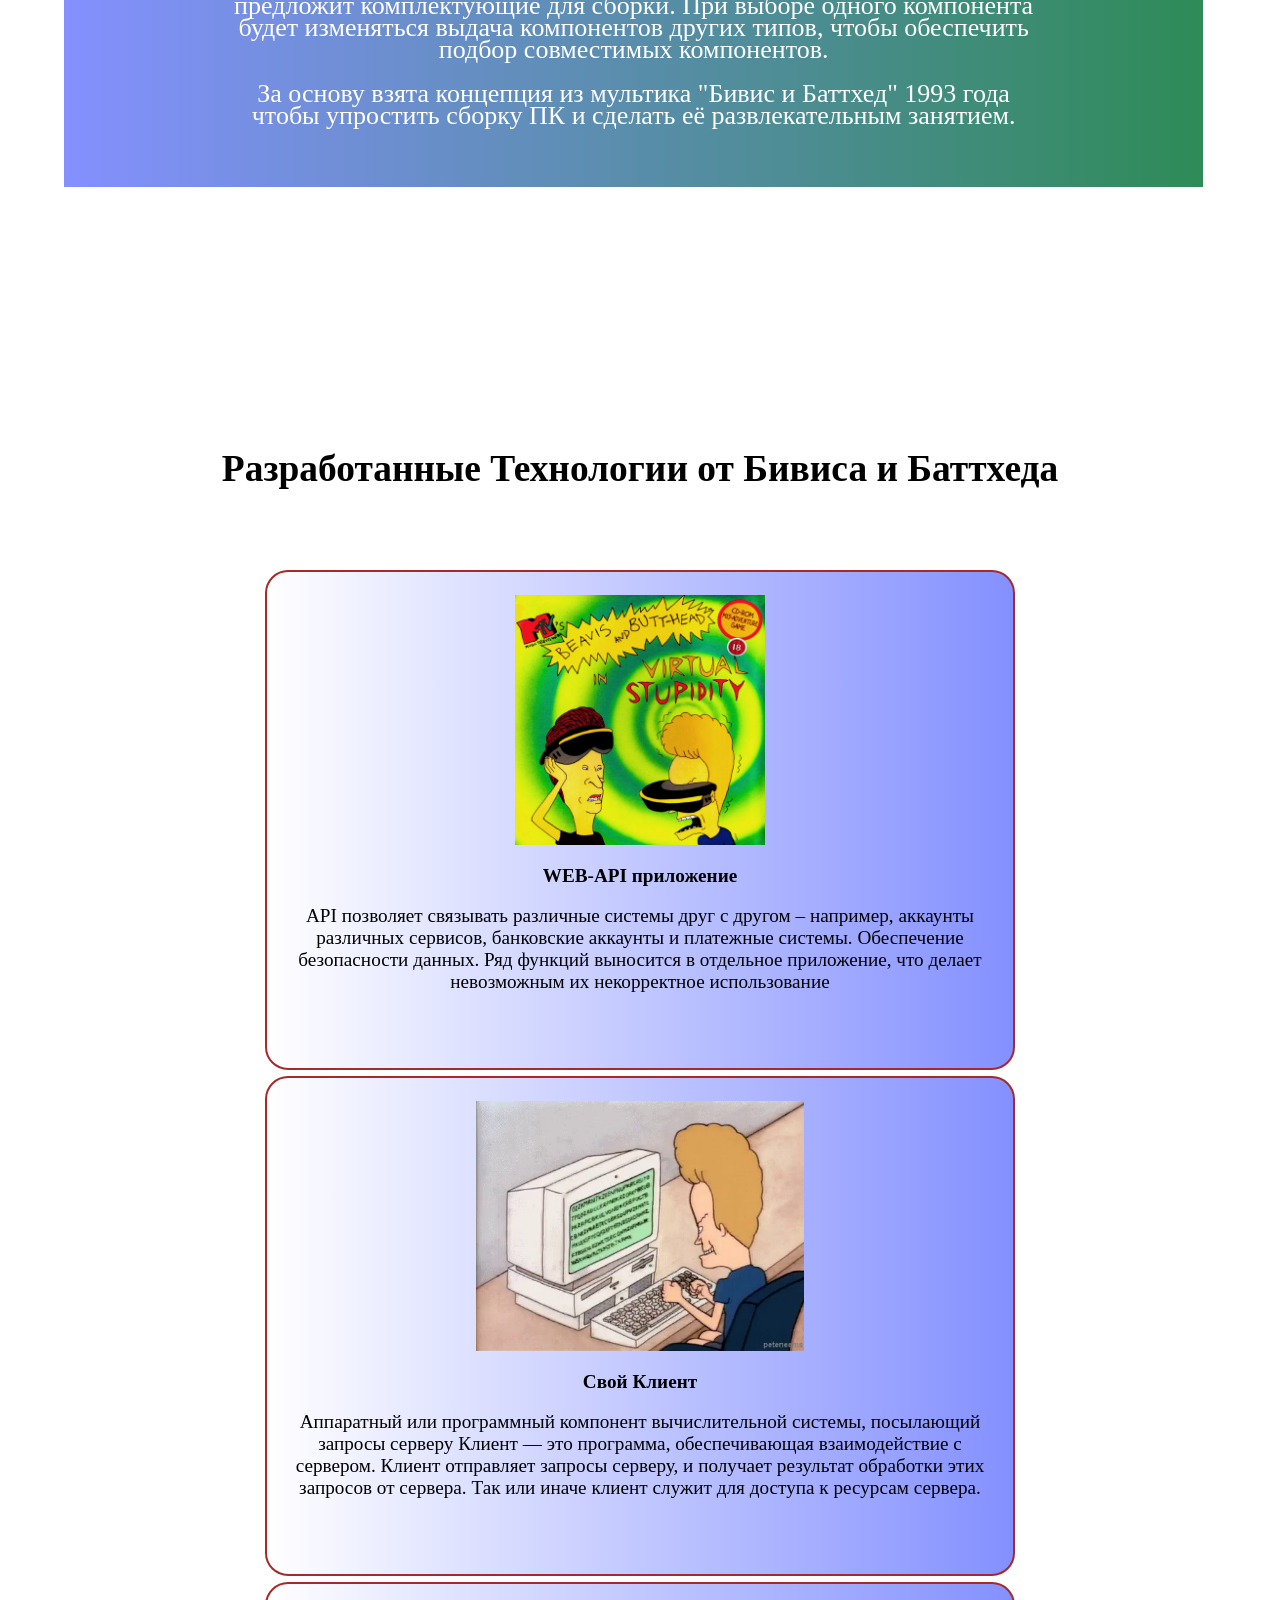
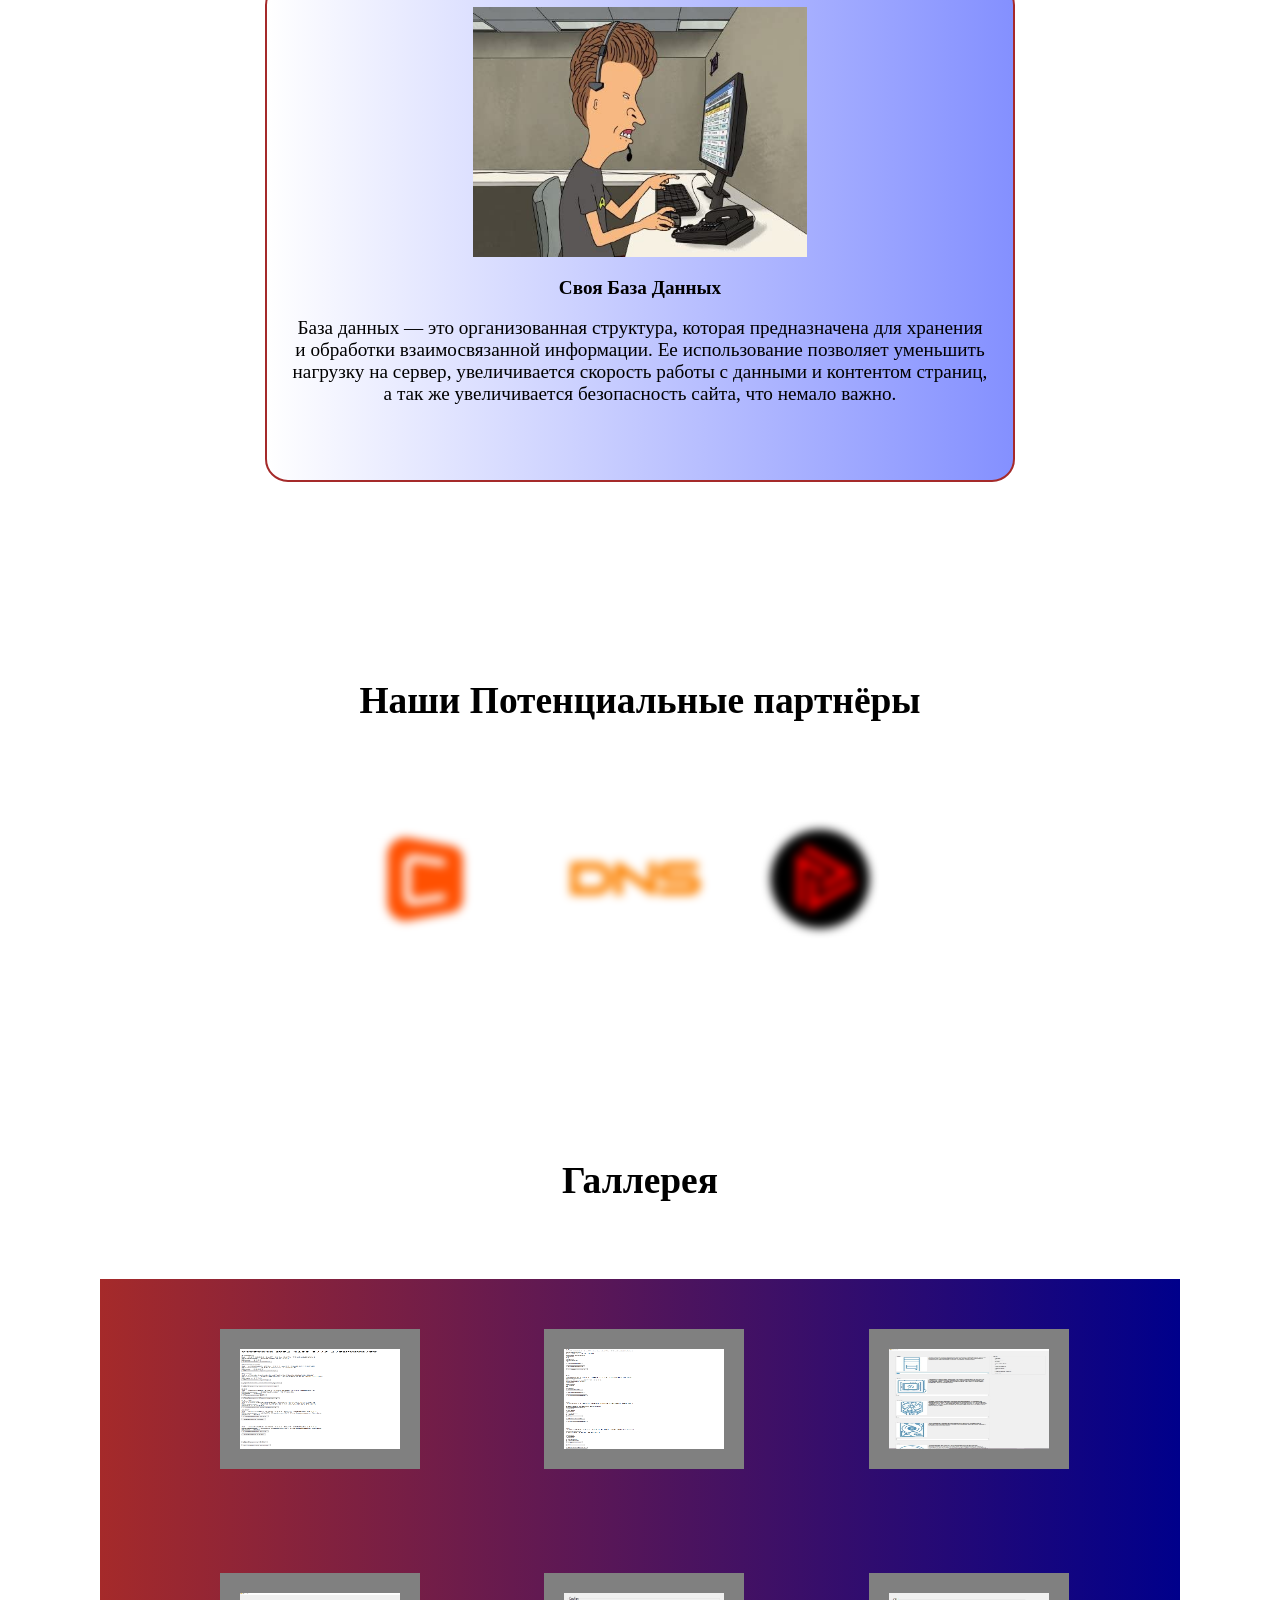
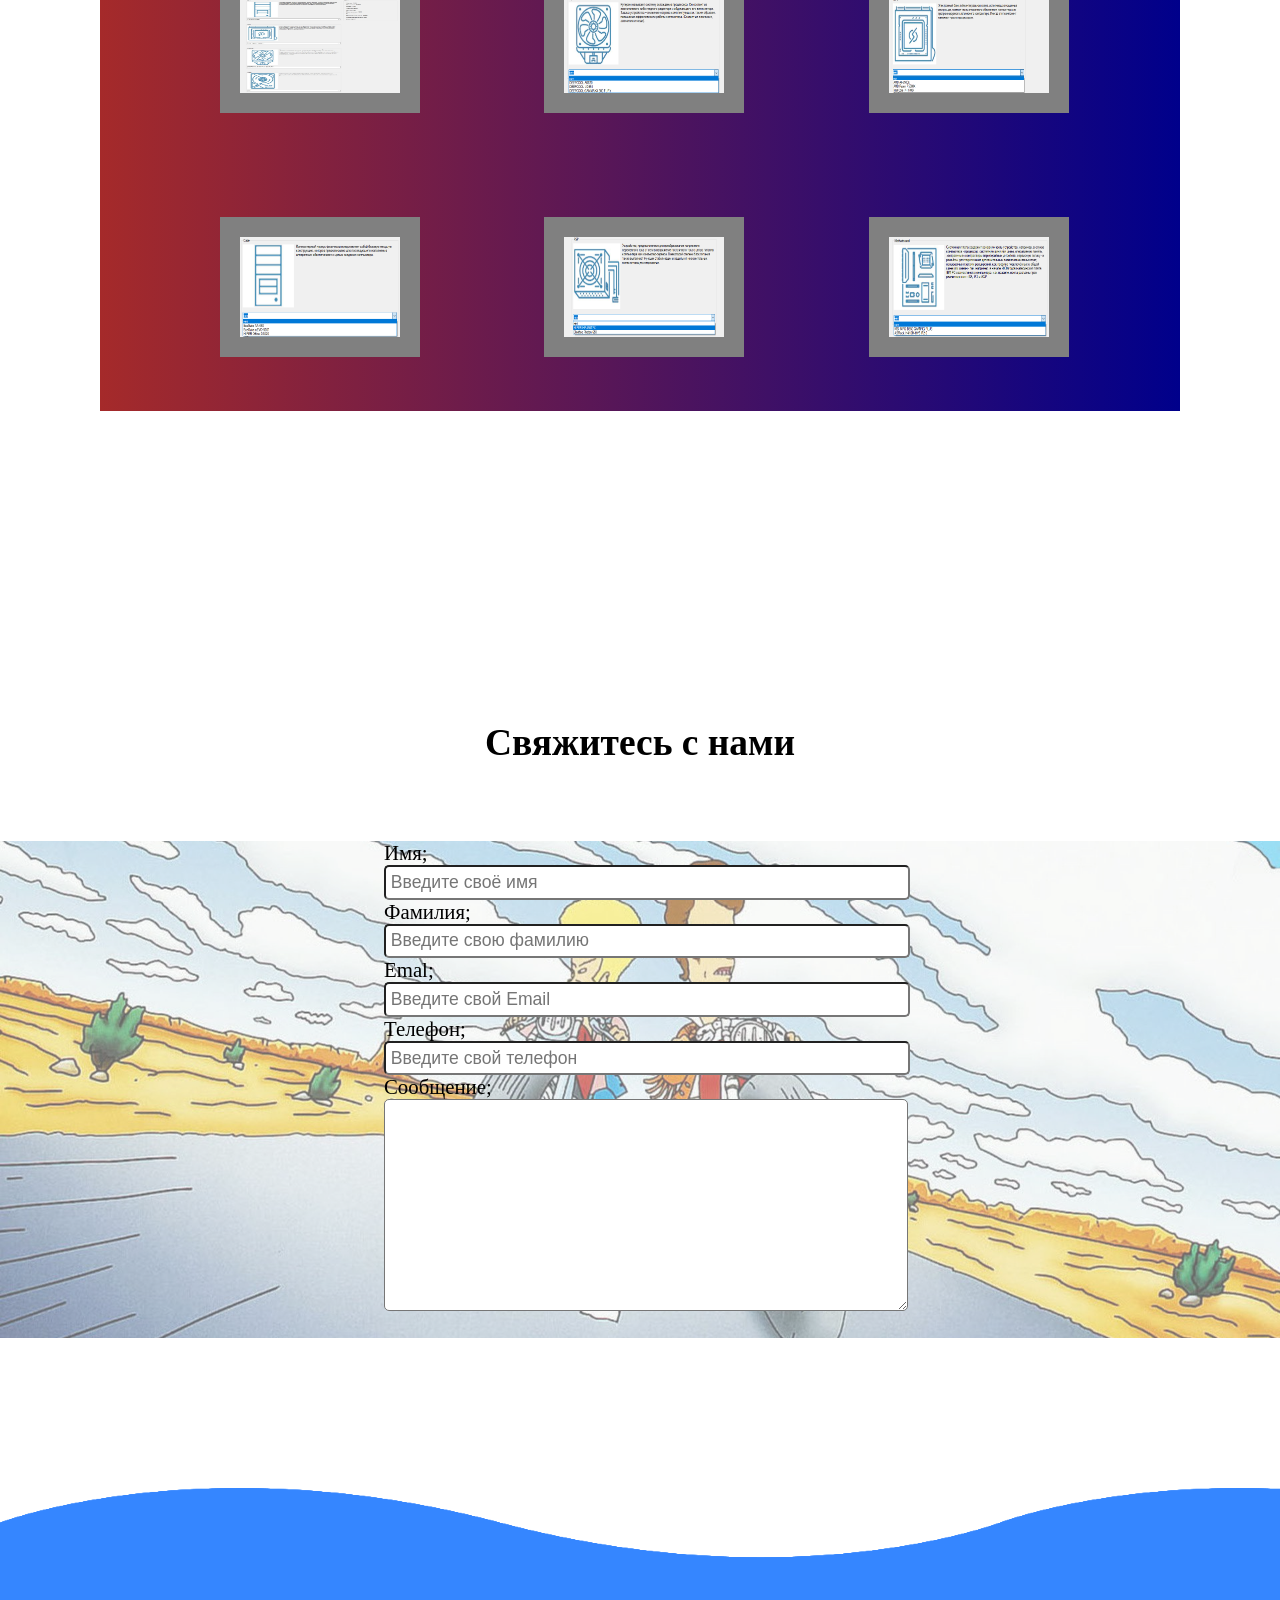
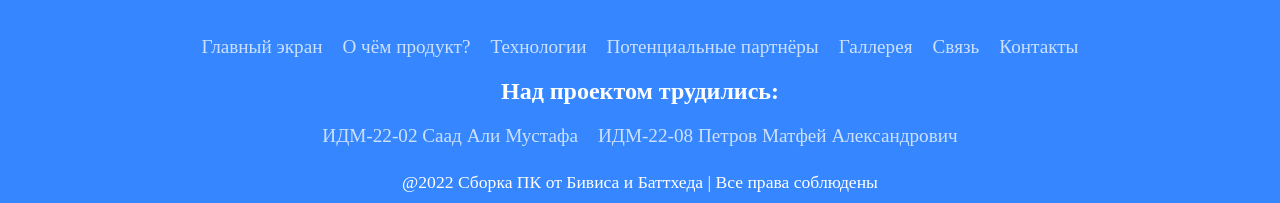
==== commit 661d0910: "-" ====
--- a/index.html
+++ b/index.html
@@ -6,7 +6,8 @@
         <meta name="viewport" content="width=device-width, initial-scale=1.0">
         
     <title> Проект Бивиса и Баттхеда</title>
-    <link rel="stylesheet" href="stylematf.css">
+    <link rel="stylesheet"  href="stylematf.css">
+    <link rel="stylesheet" media="screen and {max-width:1060px} "href="responsive.css">  
     <link rel="stylesheet" href="lightbox.min.css">
     <script src="lightbox-plus-jquery.min.js"></script>
     <script defer src="app.js"></script>
@@ -27,32 +28,33 @@
                 <li ><a href="#tecnhology">Технологии</a></li>
                 <li ><a href="#potential">Потенциальные партнёры</a></li>
                 <li ><a href="#G1">Галлерея</a></li>
-                 <li ><a href="#Svyaz">Связь</a></li>
+                <li ><a href="#Svyaz">Связь</a></li>
                 <li ><a href="#End">Контакты</a></li>
              </ul>
          </nav>
-           <script type="text/javascript">
+          <!--  <script type="text/javascript">
         window.addEventListener("scroll", function(){
             var header = document.querySelector("#nav");
             header.classList.toggle("sticky", window.scrollY>0);
         })
-        </script>  
+        </script>   -->
             <section id="Labs">
-            <h1 class="h-primary">Добро Пожаловать на страницу приложения от Бивиса и Баттхеда</h1>
-            <p>Для вас представлен "Продукт для сборки ПК"</p>
+            <h1  class="h-primary">Добро Пожаловать на страницу приложения от Бивиса и Баттхеда</h1>
+            <p >Для вас представлен "Продукт для сборки ПК"</p>
             <button class="btn"onclick=location.href="https://github.com/S7yka4/IT_Project">Перейти в репризиторий</button>
             </section> 
       
 <section class="LabsViborhidden" id="block">
-                <h1 ><a name="LabsMain"></a></h1>
+                <h1><a name="LabsMain"></a></h1>
 </section> 
 <div class="block_banner">
+ <div class="block__header">
+                        Для чего нужен наш продукт?
+                    </div>
  <div class="block" >
     
-                <div class="block__text">
-                    <div class="block__header">
-                        Для чего нужен наш продукт?
-                    </div>
+                 <div class="block__text">
+                   
                     <div class="block__info">
                         В наше время компьютер выполняет колоссальный спектр задач, а на рынке существует огромное количество готовых вариантов, но что делать если ни один из компьютеров, работающих из коробки, не подходит конкретно вам? Представляем вам наш продукт, позволяющий собрать компьютер из комплектующих, который подойдет именно вам. <br>
                         <br>
@@ -60,10 +62,10 @@
                        <br> Продукт представляет из себя комплекс программ, включающий СУБД, публичное API и desktop клиент. Достаточно просто скачать клиент и подключиться к интернету. Клиент свяжется с базой данных и предложит комплектующие для сборки. При выборе одного компонента будет изменяться выдача компонентов других типов, чтобы обеспечить подбор совместимых компонентов.
 
                        <br><br> За основу взята концепция из мультика "Бивис и Баттхед" 1993 года  чтобы упростить сборку ПК и сделать её развлекательным занятием.
-                    </div>
-                </div>
-                <img class="block__img" src="images/bif.gif" alt="">
-            </div>
+                        </div>
+                </div>
+    <img class="block__img" src="images/bif.gif" alt="">
+</div>
 </div>
 
 
@@ -142,11 +144,11 @@
 
         <section class="LabsViborboth2">
 
-                <h1 ><a name="LabsMain" ></a>РАЗРАБОТАННЫЕ ТЕХНОЛОГИИ ОТ БИВИСА И БАТТХЕДА</h1>
-
-        </section> 
-
-<section class="hidden1">
+                <h1 ><a name="LabsMain" ></a>Разработанные Технологии от Бивиса и Баттхеда</h1>
+
+        </section> 
+
+<!-- <section class="hidden1"> -->
             
                 <div id="container">
 
@@ -172,7 +174,7 @@
                 </div>
                 
             </div>
-</section> 
+ <!-- </section>   -->
 
 <section class="LabsViborhidden" id="potential">
                 <h1 ><a name="LabsMain"></a></h1>
--- a/stylematf.css
+++ b/stylematf.css
@@ -22,35 +22,26 @@
 /* Навигационная панель 1 */
 
 #navbar{
-	display: inline-flex;
+	display: flex;
 	align-items: center;
 	position: sticky;
 	top:0px;
 /*	transition: all  0.8s ease;*/
-z-index:10002;
+	z-index:10002;
 }
 #navbar::before{
 	content:"";
 	background-color: rgb(0,0,0);
 	position: absolute;
 	top: 0px;
+	left:0px;
 	height: 100%;
-	width: 1900px;
+	width: 100%;
 	z-index:-1;
 	opacity: 0.8;
    
 }
-#logo
-{
-	margin: 10px 34px;
-	
-}
-#logo img
-{	height: 100px;
-	width: 100px;
-	margin: 3px 6px;
-
-}
+
 #navbar ul{
 	display: flex;
 }
@@ -69,6 +60,20 @@
 	list-style: none;
 	background-color: rgb(113,104,104);
 }
+
+
+#logo
+{
+	margin: 10px 34px;
+	
+}
+#logo img
+{	height: 50px;
+	width: 50px;
+	margin: 3px 6px;
+
+}
+
 
 
 /* Навигационная панель 2 */
@@ -210,8 +215,9 @@
 	flex-direction: column;
 	justify-content: center;
 	align-items: center;
-	height: 1000px;
+	height: 1100px;
 	padding: 5px 12px;
+	
 
 }
 #Labs::before
@@ -221,8 +227,8 @@
 	top:0px;
 	left: 0px;
 	background: url(images/wallpaperbetter.com_1920x1080.jpg) no-repeat center/cover;
-	height: 1080px;
-	width: 1900px;
+	height: 118vh;
+	width: 100%;
 	z-index: -1;
 	opacity: 1;
 
@@ -250,6 +256,8 @@
 {
 	margin-top: 1000px;
 }
+
+
 
 
 /* Кнопка */
@@ -309,20 +317,116 @@
 }
 
 
+@media (max-width: 1919px) 
+{
+	#navbar{
+		flex-direction: column;
+	}
+	#navbar ul li a{
+		font-size: 1 rem;
+		padding: 0px 7px;
+		padding-bottom: 8px;
+	}
+
+
+	#Labs{
+		height: 800px;
+		padding: 3px 28px;
+	}
+	#Labs::before{
+		height: 880px;
+	}
+	#Labs px{
+		font-size: 15px;
+	}
+
+
+	#container{
+		flex-direction: column;
+		align-items: center;
+  		justify-content: center;
+	}
+	#container.box{
+		padding: 6px;
+		margin: 3px 0px;
+
+	}
+	#container .box img
+	{
+	height: 90px;
+	display: block;
+	margin: auto;
+
+	}
+
+	.block__info
+	{
+		margin-top: 50px;
+	}
+	.block{
+		flex-direction: column-reverse;
+		align-items: center;
+  		justify-content: center;
+	}
+	
+
+
+	
+
+#clients-section{
+
+flex-wrap: wrap;
+
+}
+#clients-item{
+	padding: 5px;
+}
+#clients-section img {
+
+	width: 66px;
+	padding: 25px 2px;
+	height: auto;
+}
+
+#contact{
+	position: relative;
+	margin-top: 160px;
+
+
+}
+
+#contact-box form{
+
+	width: 80%;
+}
+
+.h-primary{
+	font-size: 2rem;
+
+}
+.btn{
+	font-size: 14px;
+	padding: 4px 8px;
+}
+
+
+
+}
+
+
+
+
+
 
 /*Секция с самими лабами внутри*/
 
 #container{
 	display: flex;
 	margin: 34px;
-
-
-
-	
 }
 #container .box{
 	border: 2px solid brown;
-	padding: 40px;
+	padding: 23px;
 	margin: 3px 30px;
 	border-radius: 23px;
 	background: -webkit-linear-gradient(0deg, white, rgb(132,144,255));	height: 450px;
@@ -336,7 +440,7 @@
 #container .box img{
 
 	height: 250px;
-	width: 280px;
+	
 	display: block;
 	margin: auto ;
 
@@ -349,6 +453,10 @@
 	font-size: 1.2rem;
 
 }
+
+
+
+
 .LabsVibor
 {
 	padding-top: 20px;
@@ -375,7 +483,7 @@
 .LabsViborboth2
 {
 	padding-top: 20px;
-	margin-bottom: 50px;
+	margin-bottom: 100px;
 	margin-top: 100px;
 	text-align:center;
 	height: 20px;
@@ -604,7 +712,7 @@
 
 
 .photos{
-	margin: 150px 100px 100px 150px;
+	margin:  100px 100px 150px;
 	background: -webkit-linear-gradient(0deg, brown, darkblue);
 }
 .photos img{
@@ -763,10 +871,8 @@
 {
 	position: relative;
 	width: 100%;
-	height: 50;
 	background: #3586ff;
 	min-height: 100px;
-	padding: 20px 50px;
 	display: flex;
 	justify-content: center;
 	align-items: center;
@@ -961,7 +1067,7 @@
 
 .block {
     display: flex;
-    flex-direction: row;
+    
     padding: 60px 0;
 /*    background:seagreen;*/
      
@@ -982,9 +1088,9 @@
    
 }
 
-.block-revert {
+/*.block-revert {
     flex-direction: row-reverse;
-}
+}*/
 
 .block__img {
     display: flex;
@@ -1005,15 +1111,15 @@
 }
 
 .block__header {
+	padding-top: 30px;
     font-family: 'Roboto';
     font-style: normal;
     font-weight: 400;
     font-size: 35px;
     line-height: 45px;
     /* identical to box height, or 128% */
-    margin-bottom: 30px;
+   
     text-align: center;
-
     color: #000000;
     text-transform: uppercase;
 }
@@ -1027,7 +1133,7 @@
     /* or 137% */
     width: 800px;
     text-align: center;
-
+    display: flex;
     color: white;
 
 }
@@ -1133,4 +1239,4 @@
 	font-size: 1.3rem;
 	font-family: cursive;
 
-}+}
--- a/responsive.css
+++ b/responsive.css
@@ -0,0 +1,5 @@
+#navbar
+{
+	flex-direction: column;
+}
+
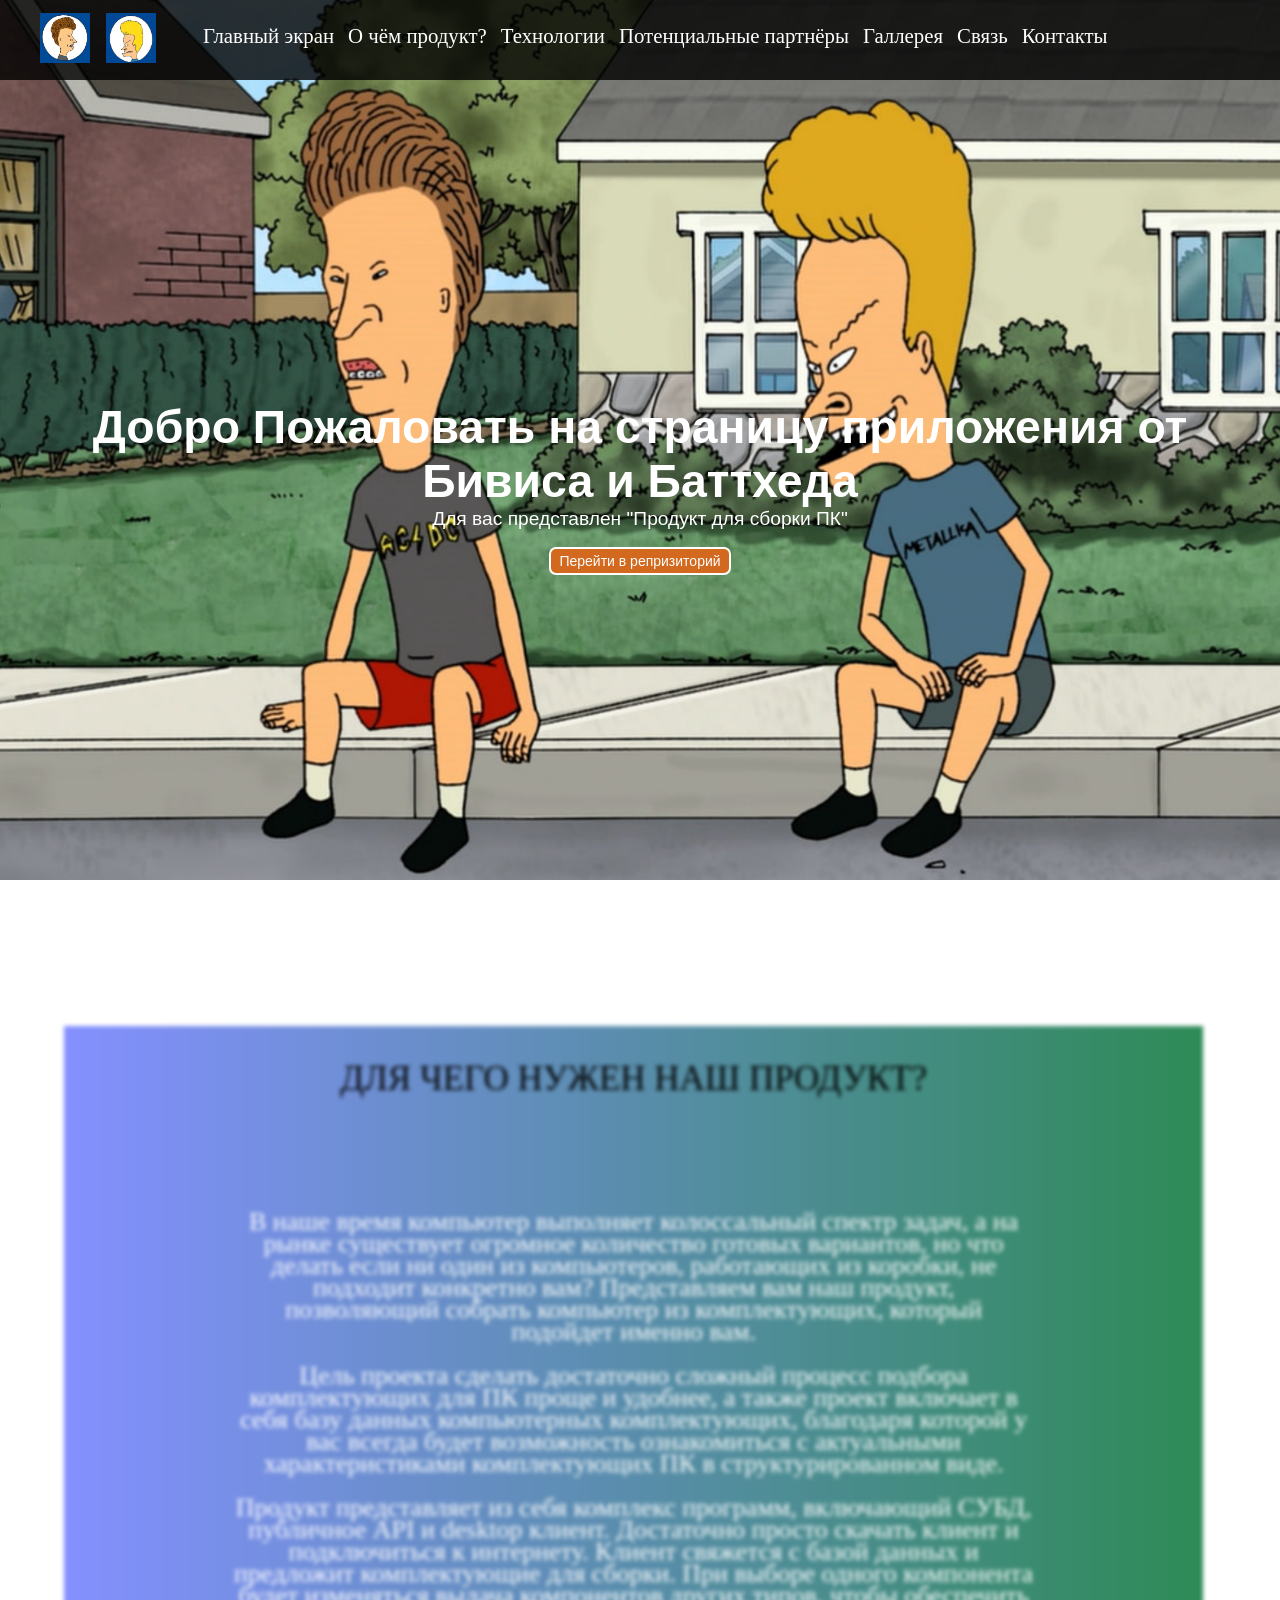
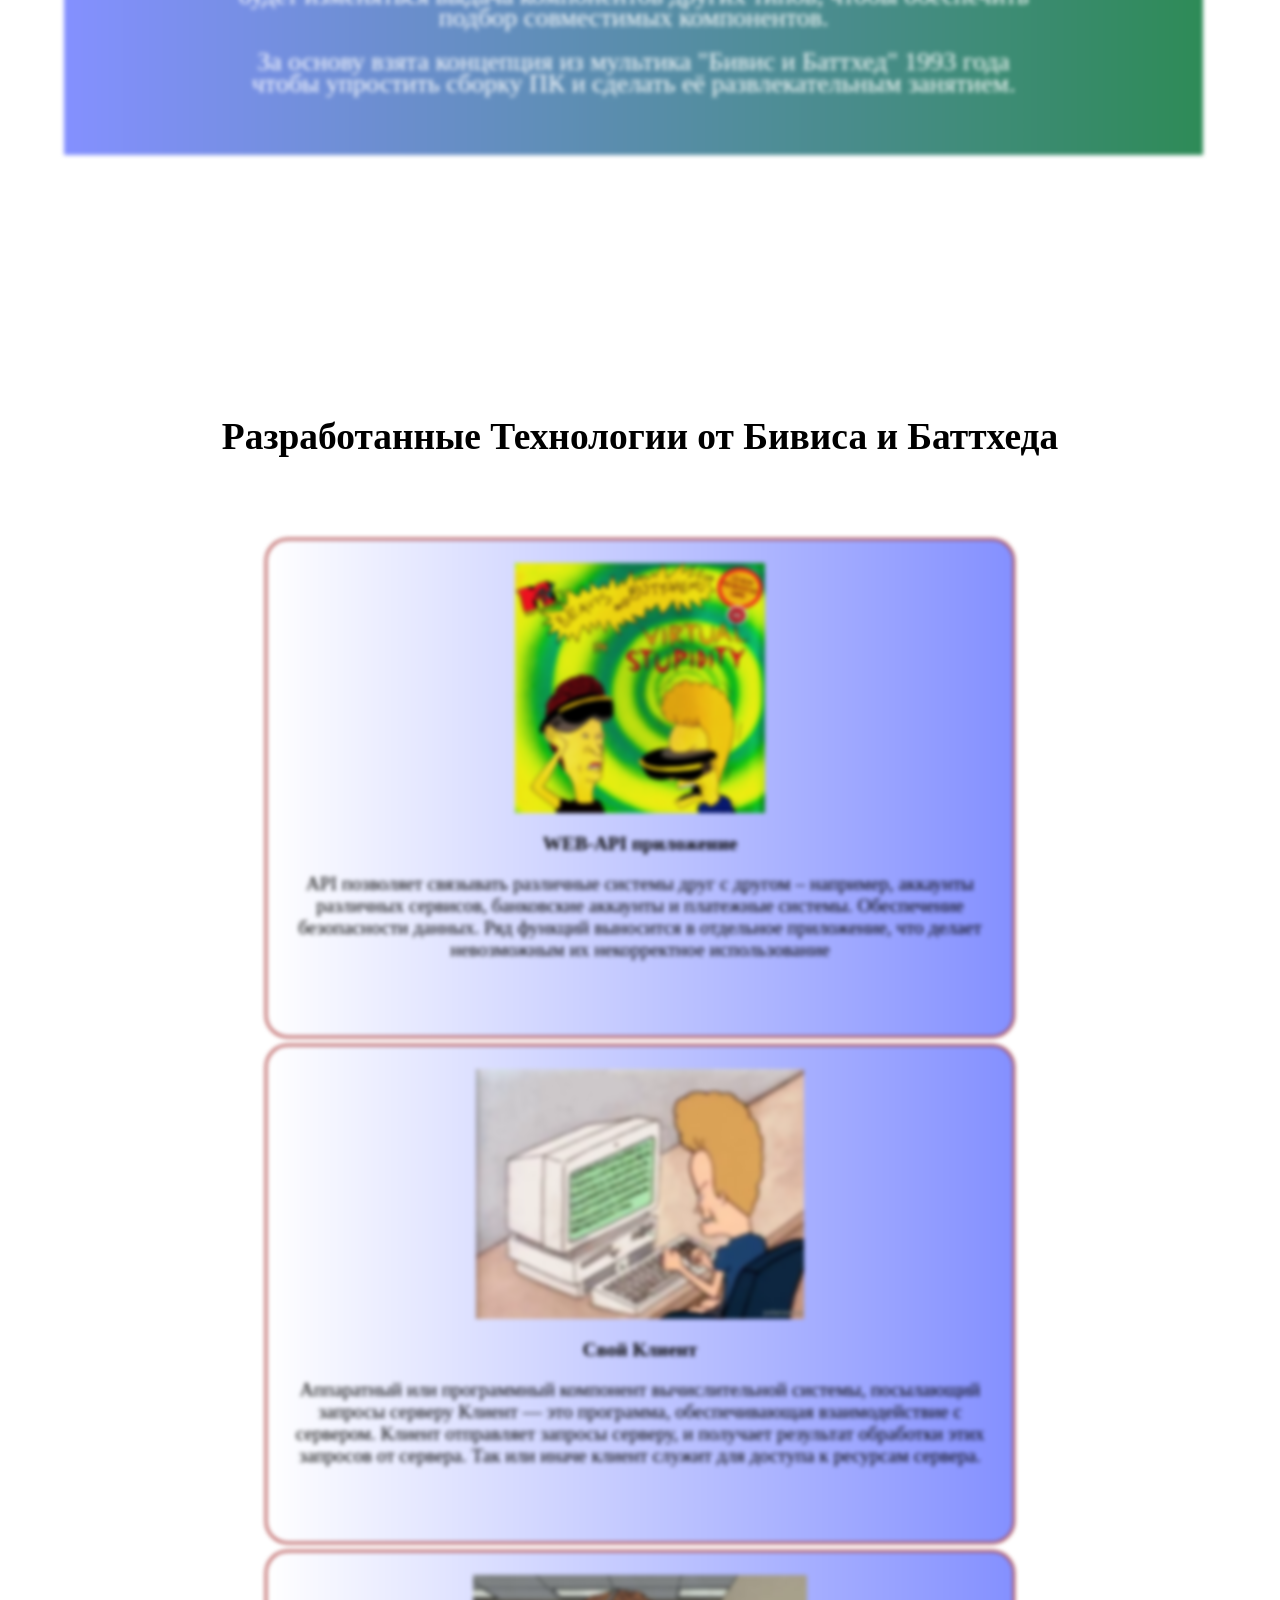
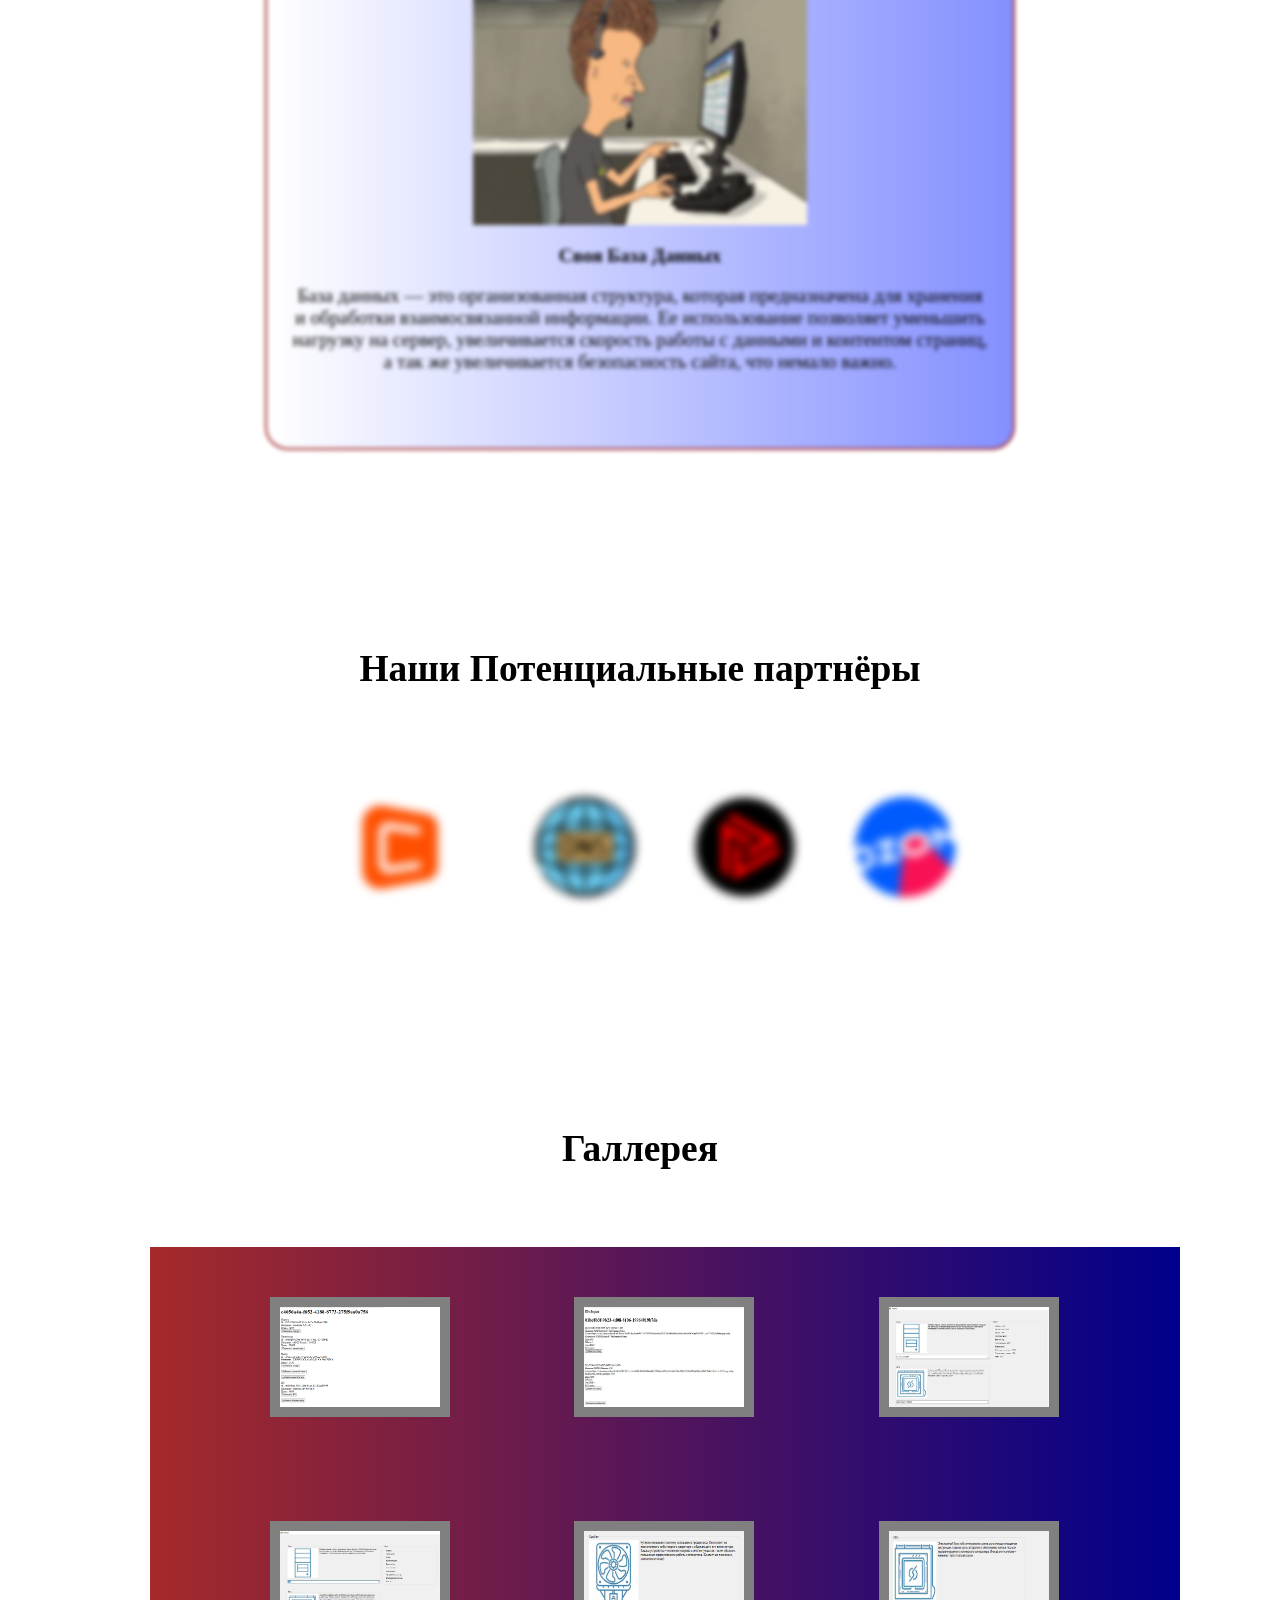
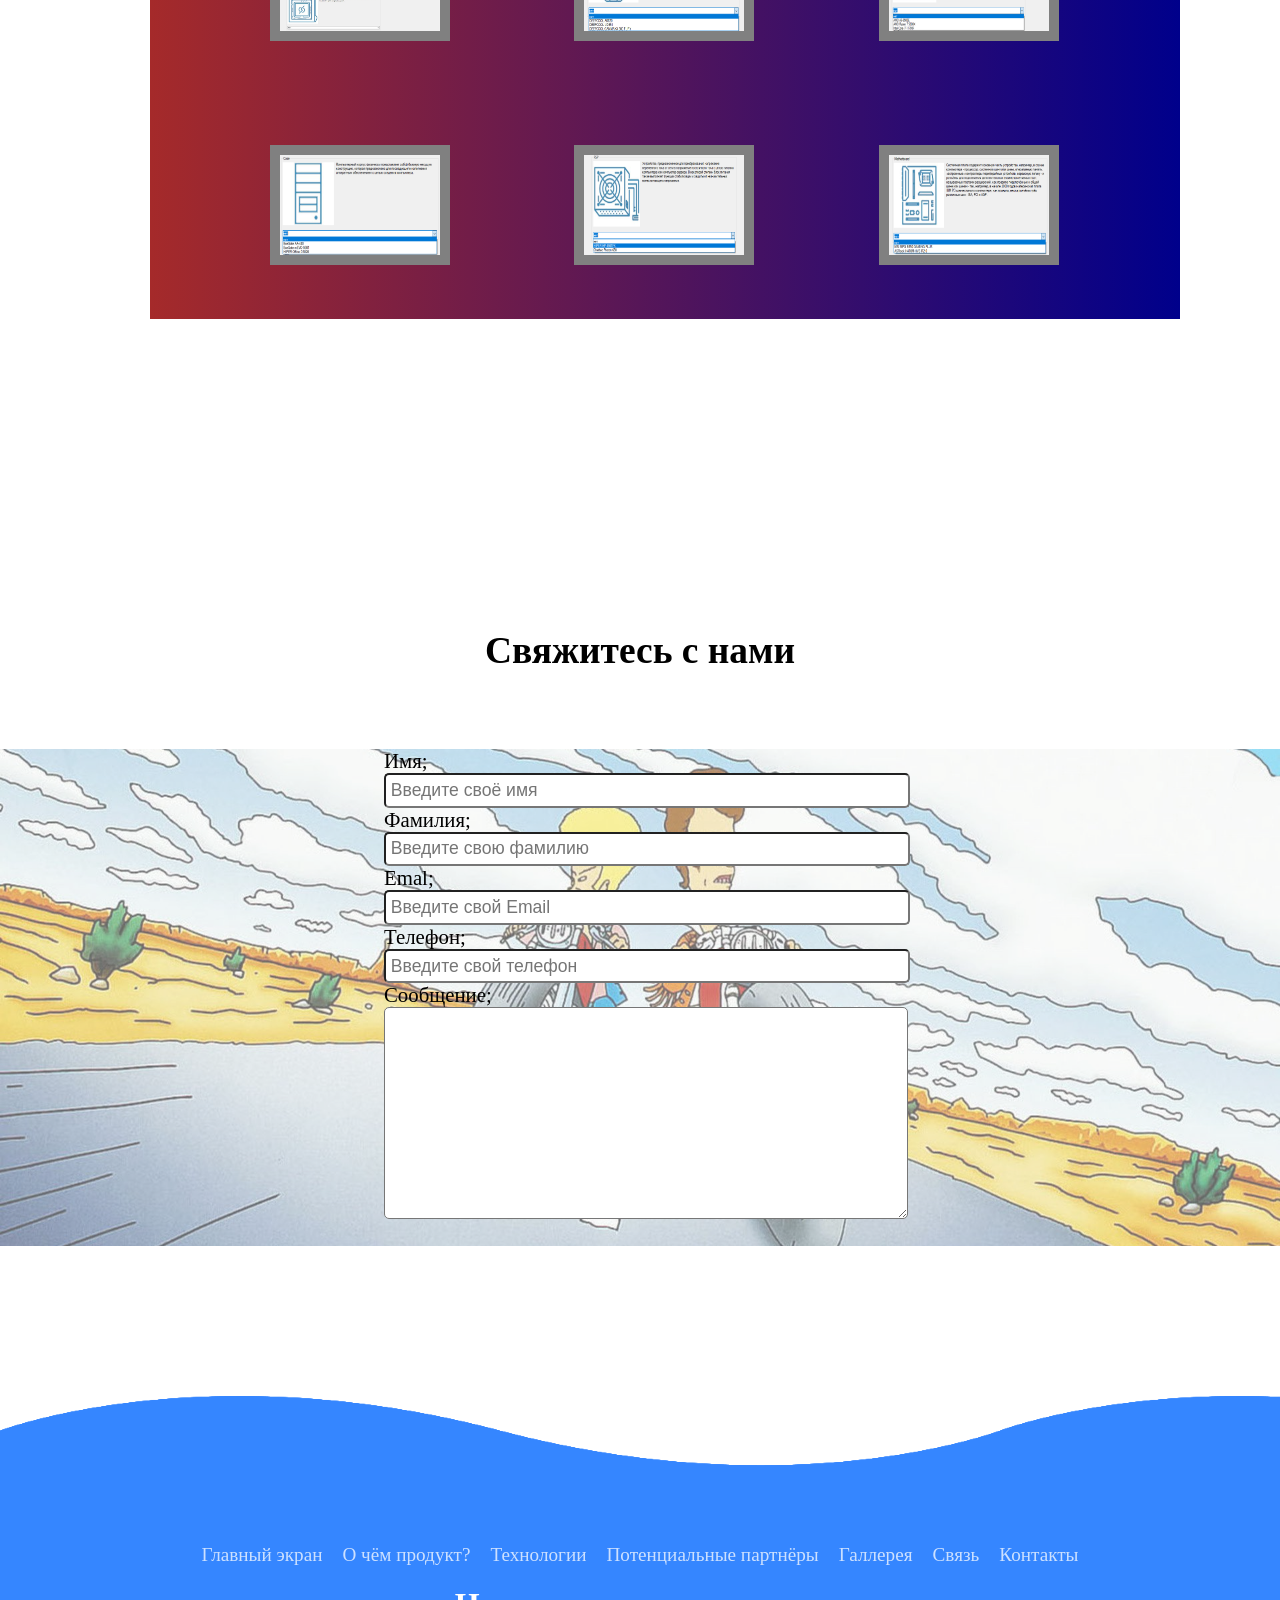
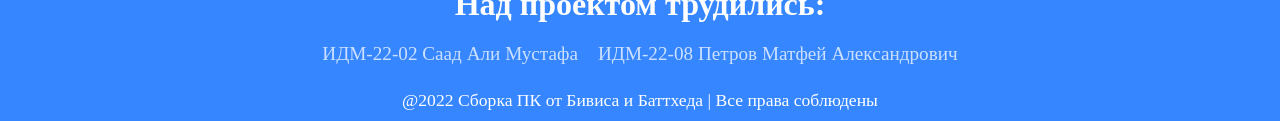
==== commit 07c77788: "-" ====
--- a/index.html
+++ b/index.html
@@ -14,9 +14,9 @@
 
     </head>
     <body>
-        
-
-     <section class="hidden2">   
+    <section class="hidden3">
+
+     <!-- <section class="hidden2">    -->
         <nav id="navbar">
             <div id="logo">
              <a href="https://github.com/S7yka4"><img src="images/Butthead.jpg"href=https://github.com/S7yka4  alt=""></a>
@@ -41,34 +41,40 @@
             <section id="Labs">
             <h1  class="h-primary">Добро Пожаловать на страницу приложения от Бивиса и Баттхеда</h1>
             <p >Для вас представлен "Продукт для сборки ПК"</p>
-            <button class="btn"onclick=location.href="https://github.com/S7yka4/IT_Project">Перейти в репризиторий</button>
+            <button class="btn"onclick=location.href="https://github.com/GerardoGerardi/IT_Project">Перейти в репризиторий</button>
             </section> 
       
 <section class="LabsViborhidden" id="block">
                 <h1><a name="LabsMain"></a></h1>
 </section> 
-<div class="block_banner">
- <div class="block__header">
+
+    <section class="hidden3">
+    <div class="block_banner">
+                    <div class="block__header">
                         Для чего нужен наш продукт?
                     </div>
- <div class="block" >
-    
+    <div class="block" >
+     
                  <div class="block__text">
-                   
+         
                     <div class="block__info">
+
                         В наше время компьютер выполняет колоссальный спектр задач, а на рынке существует огромное количество готовых вариантов, но что делать если ни один из компьютеров, работающих из коробки, не подходит конкретно вам? Представляем вам наш продукт, позволяющий собрать компьютер из комплектующих, который подойдет именно вам. <br>
                         <br>
+              
                        Цель проекта сделать достаточно сложный процесс подбора комплектующих для ПК проще и удобнее, а также проект включает в себя базу данных компьютерных комплектующих, благодаря которой у вас всегда будет возможность ознакомиться с актуальными характеристиками комплектующих ПК в структурированном виде.<br>
                        <br> Продукт представляет из себя комплекс программ, включающий СУБД, публичное API и desktop клиент. Достаточно просто скачать клиент и подключиться к интернету. Клиент свяжется с базой данных и предложит комплектующие для сборки. При выборе одного компонента будет изменяться выдача компонентов других типов, чтобы обеспечить подбор совместимых компонентов.
 
                        <br><br> За основу взята концепция из мультика "Бивис и Баттхед" 1993 года  чтобы упростить сборку ПК и сделать её развлекательным занятием.
-                        </div>
-                </div>
-    <img class="block__img" src="images/bif.gif" alt="">
+                    </div>
+
+                </div>
+        
+        <img class="block__img" src="images/bif.gif" alt="">
+    </div>
 </div>
-</div>
-
-
+
+ </section>
      <!-- <div class="block block-revert">
                 <div class="block__text">
                     <div class="block__header">
@@ -149,9 +155,9 @@
         </section> 
 
 <!-- <section class="hidden1"> -->
-            
+             <section class="hidden3">
                 <div id="container">
-
+               
                         <div class="box">
                             <img src="images/github.jpg" alt="">
                         <h2 class="h-secondary center">WEB-API приложение</h2>
@@ -159,6 +165,7 @@
                         <!-- <button class="btn-main"onclick=location.href="https://github.com/S7yka4/IT-labs-magistratura#-%D0%BB%D0%B0%D0%B1%D0%BE%D1%80%D0%B0%D1%82%D0%BE%D1%80%D0%BD%D0%B0%D1%8F-%D1%80%D0%B0%D0%B1%D0%BE%D1%82%D0%B0--1">Подробнее о ЛР1</button> -->
                         
                     </div>
+                
                      <div class="box">
                         <img src="images/tenor.png" alt="">
                     <h2 class="h-secondary center">Свой Клиент</h2>
@@ -174,6 +181,7 @@
                 </div>
                 
             </div>
+         </section>
  <!-- </section>   -->
 
 <section class="LabsViborhidden" id="potential">
@@ -193,24 +201,27 @@
 
 <!-- <section class="hidden3"> -->
 <div class="clients-section">
-    <section class="hidden1">
-    <div class="client-item">
-        <img src="images/citilink.png" alt="">
-    </div>
-</section>
-<section class="hidden1">
-    <div class="client-item">
-         <img src="images/dns.png" alt="">
-    </div>
-</section>
-<section class="hidden1">
-    <div class="client-item">
-        <img src="images/hyperpc.png" alt="">
-     </div>
- </section>
-     <div class="client-item">
-          <img src="" alt="">
-     </div>
+    
+    <div class="client-item hiddenup">
+        <img src="images/citilink.png" alt="avatar1">
+    </div>
+
+
+    <div class="client-item hiddenup">
+         <img src="images/dns.png" alt="avatar2">
+    </div>
+
+
+    <div class="client-item hiddenup">
+        <img src="images/hyperpc.png" alt="avatar3">
+    </div>
+
+
+    <div class="client-item hiddenup">
+        <img src="images/og_ozon_ru.png" alt="avatar4">
+    </div>
+
+ 
 </div>
 
 
@@ -337,10 +348,11 @@
                 <h1 ><a name="LabsMain" ></a>Галлерея</h1>
 
         </section> 
+
  <section class="Gallerey">
       <!-- <h1 class="h-first center">Галлерея</h1> -->
     <div class="photos">
-        <a href="images/image1.png" data-lightbox="mygallery"><img src="images/image1.png"></a>
+        <!-- a href="images/image1.png" data-lightbox="mygallery"><img src="images/image1.png"></a>
         <a href="images/image2.png" data-lightbox="mygallery"><img src="images/image2.png"></a>
         <a href="images/image3.jpg" data-lightbox="mygallery"><img src="images/image3.jpg"></a>
         <a href="images/image4.jpg" data-lightbox="mygallery"><img src="images/image4.jpg"></a>
@@ -348,10 +360,22 @@
         <a href="images/image6.png" data-lightbox="mygallery"><img src="images/image6.png"></a>
         <a href="images/image7.png" data-lightbox="mygallery"><img src="images/image7.png"></a>
         <a href="images/image8.png" data-lightbox="mygallery"><img src="images/image8.png"></a>
-        <a href="images/image9.png" data-lightbox="mygallery"><img src="images/image9.png"></a>
+        <a href="images/image9.png" data-lightbox="mygallery"><img src="images/image9.png"></a> -->
+
         
-    </div>
-  
+        <a href="images/image1.png" data-lightbox="mygallery" data-title="Макет веб-приложения  вариант 1"><img src="images/image11.png"></a>
+   
+        <a href="images/image2.png" data-lightbox="mygallery" data-title="Макет веб-приложения  вариант 2"><img src="images/image22.jpg"></a>
+        <a href="images/image3.jpg" data-lightbox="mygallery" data-title="Макет десктопого приложения вариант 1"><img src="images/image33.png"></a>
+        <a href="images/image4.jpg" data-lightbox="mygallery" data-title="Макет десктопого приложения вариант 2"><img src="images/image44.png"></a>
+        <a href="images/image5.png" data-lightbox="mygallery" data-title="Макет куллера в десктопном приложении под заказ"><img src="images/image55.jpg"></a>
+        <a href="images/image6.png" data-lightbox="mygallery" data-title="Макет процессора в десктопном приложении под заказ"><img src="images/image66.png"></a>
+        <a href="images/image7.png" data-lightbox="mygallery" data-title="Макет корпуса в десктопном приложении под заказ"><img src="images/image77.png"></a>
+        <a href="images/image8.png" data-lightbox="mygallery" data-title="Макет блока питания в десктопном приложении под заказ"><img src="images/image99.png"></a>
+        <a href="images/image9.png" data-lightbox="mygallery" data-title="Макет материнской платы  в десктопном приложении под заказ"><img src="images/image88.png"></a> 
+         
+    </div>
+
 </section>
 
 <!-- Фоотер --> 
@@ -426,7 +450,7 @@
 </section>
 
 
-
+</section>
 
 <footer id="End">
     <div class="waves">
--- a/stylematf.css
+++ b/stylematf.css
@@ -317,10 +317,36 @@
 }
 
 
-@media (max-width: 1919px) 
+/*@media (min-height: 1100px) 
 {
 	#navbar{
 		flex-direction: column;
+	}
+	#navbar ul li a{
+		font-size: 1 rem;
+		padding: 0px 7px;
+		padding-bottom: 8px;
+	}
+
+
+	#Labs{
+		height: 800px;
+		padding: 3px 28px;
+	}
+	#Labs::before{
+		height: 880px;
+	}
+	#Labs px{
+		font-size: 15px;
+	}
+*/
+
+
+
+@media (max-width: 1900px) 
+{
+	#navbar{
+		flex-direction: row;
 	}
 	#navbar ul li a{
 		font-size: 1 rem;
@@ -362,11 +388,19 @@
 	.block__info
 	{
 		margin-top: 50px;
-	}
+
+
+	}
+	.block_banner
+	{
+
+	}
+	
 	.block{
 		flex-direction: column-reverse;
 		align-items: center;
   		justify-content: center;
+
 	}
 	
 
@@ -697,31 +731,46 @@
 {
 
 	font-family: sans-serif;
-
-}
-
-.Gallerey h1
-{
-
-	text-align: center;
-	color: forestgreen;
-	margin: 30px 0 50px;
-
-}
-
-
-
+	border-radius: 30em;
+
+}
+
+
+
+
+@media(prefers-reduced-motion)
+{
+	.hidden{
+		transition: none;
+	}
+	.hidden1{
+		transition: none;
+	}
+	.hidden2{
+		transition: none;
+	}
+	.hidden3{
+		transition: none;
+	}
+	.hidden4{
+		transition: none;
+	}
+	.hiddenup{
+		transition: none;
+	}
+}
 .photos{
-	margin:  100px 100px 150px;
+	margin:  100px 100px 150px 150px;
 	background: -webkit-linear-gradient(0deg, brown, darkblue);
 }
 .photos img{
 	margin-left: 120px;
 	margin-bottom: 50px;
 	margin-top: 50px;
+
 	width: 160px;
 	height: 100px;
-	padding: 20px;
+	padding: 10px;
 	background: grey;
 	transition: 1s;
 
@@ -786,7 +835,7 @@
 .hidden3 {
 	z-index: ;
   opacity: 0;
-  filter: blur(5px);
+  filter: blur(2px);
   transition: all 1s;
 }
 .show3 {
@@ -1011,8 +1060,39 @@
 	}
 }
 
-
-
+.client-item
+{
+	
+	
+}
+
+.client-item:nth-child(2)
+{
+transition-delay: 400ms;
+}
+
+.client-item:nth-child(3)
+{
+	transition-delay: 600ms;
+}
+
+.client-item:nth-child(4)
+{
+	transition-delay: 800ms;
+}
+
+.hiddenup {
+  opacity: 0;
+  filter: blur(5px);
+  transform: translateX(-100%);
+  transition: all 1s;
+}
+.showup {
+  opacity: 1;
+  filter: blur(0px);
+  transform: translateX(0);
+}
+	
 
 
 .select1{
@@ -1079,7 +1159,7 @@
 /*    background:seagreen;*/
    background: -webkit-linear-gradient(0deg, rgb(132,144,255), seagreen);
 /*   background-color: rgb(235,228,228);*/
-   margin-right: 6%;
+   	margin-right: 6%;
     margin-left: 5%;
     margin-bottom: 100px;
     margin-top: 100px;
@@ -1239,4 +1319,4 @@
 	font-size: 1.3rem;
 	font-family: cursive;
 
-}
+}
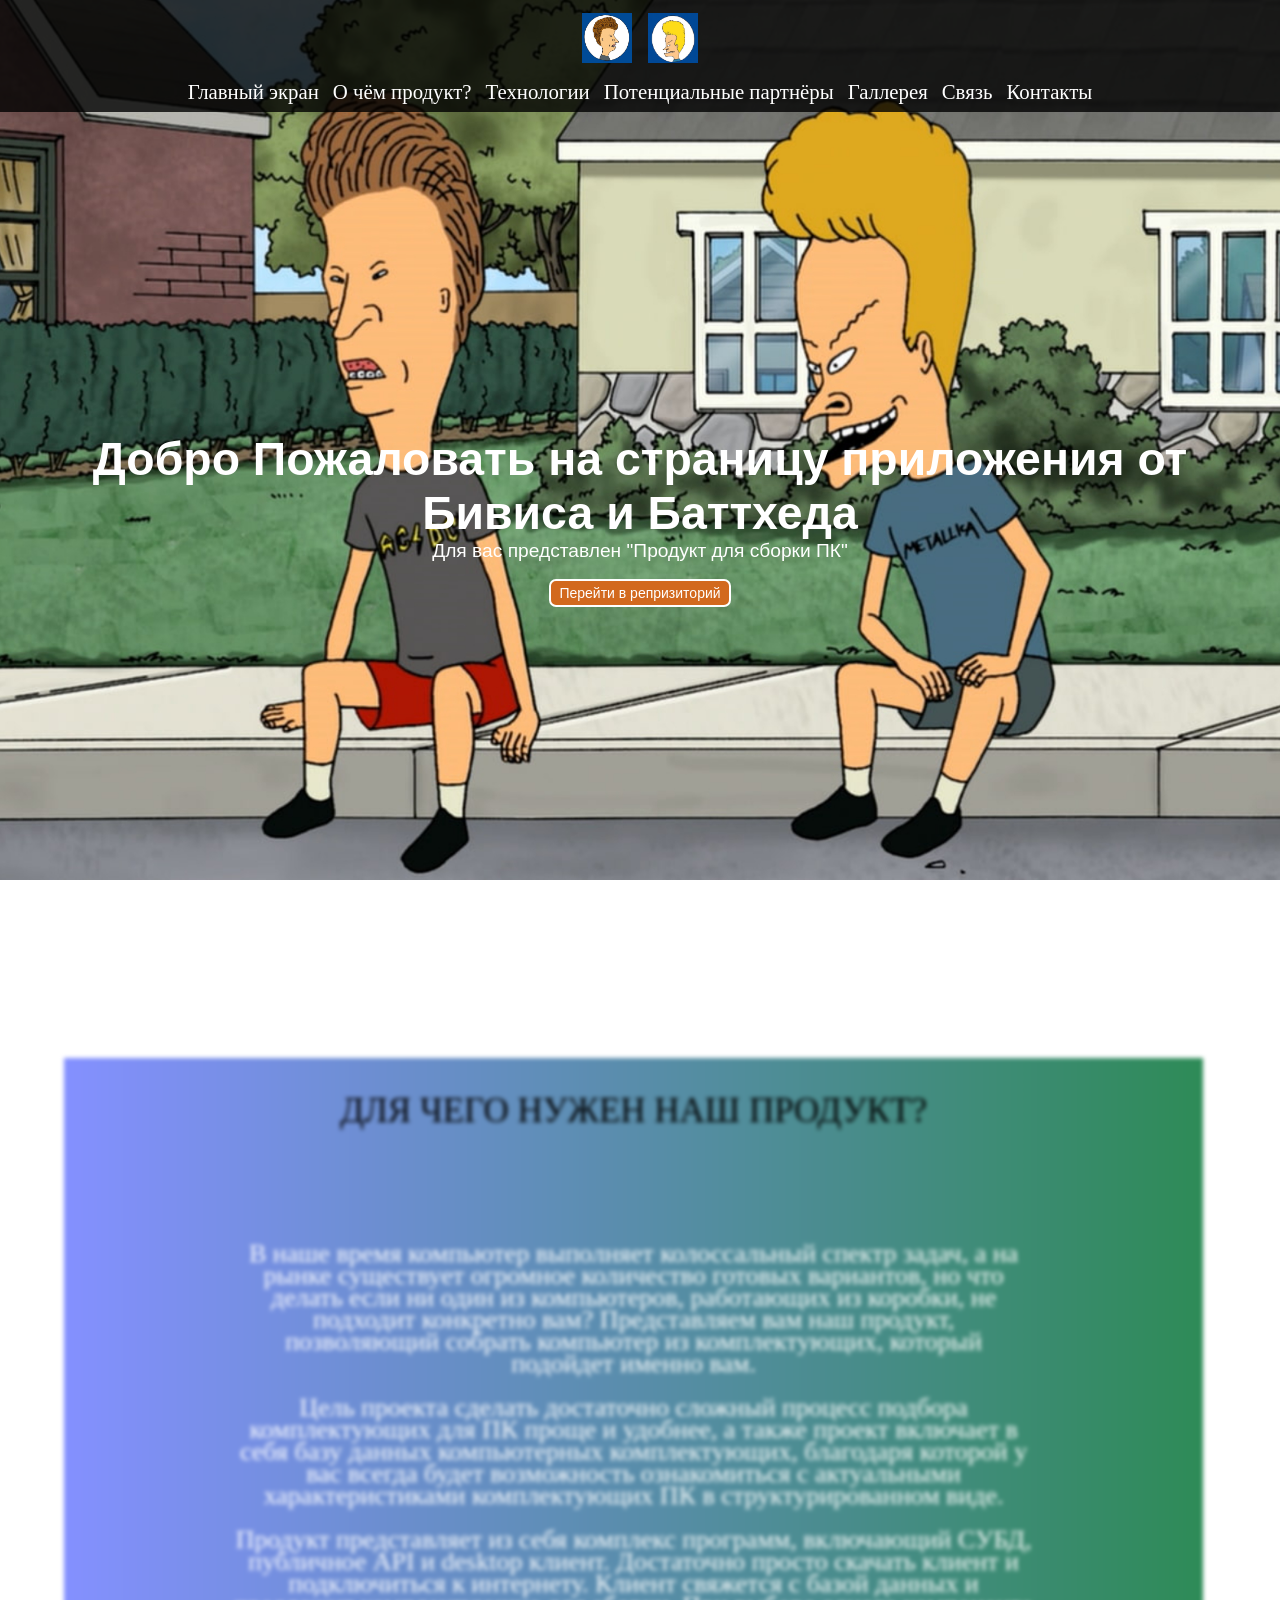
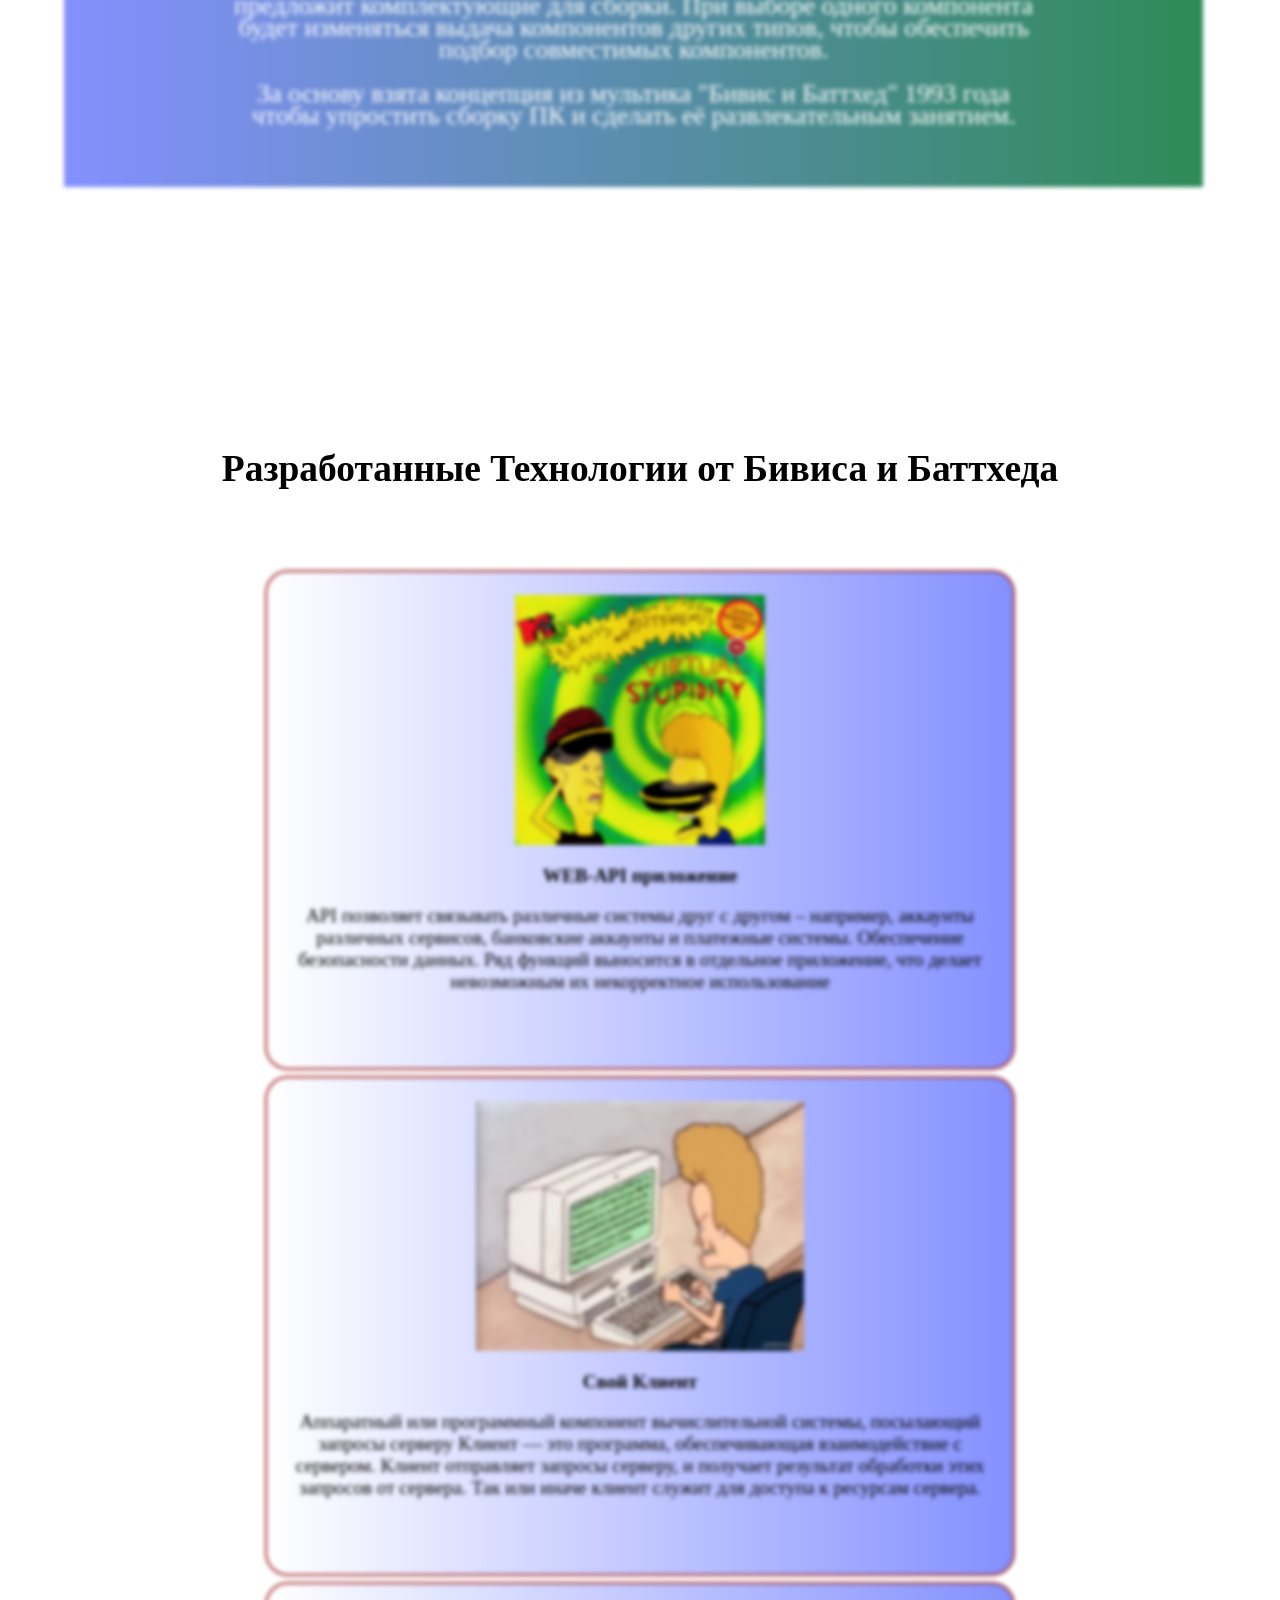
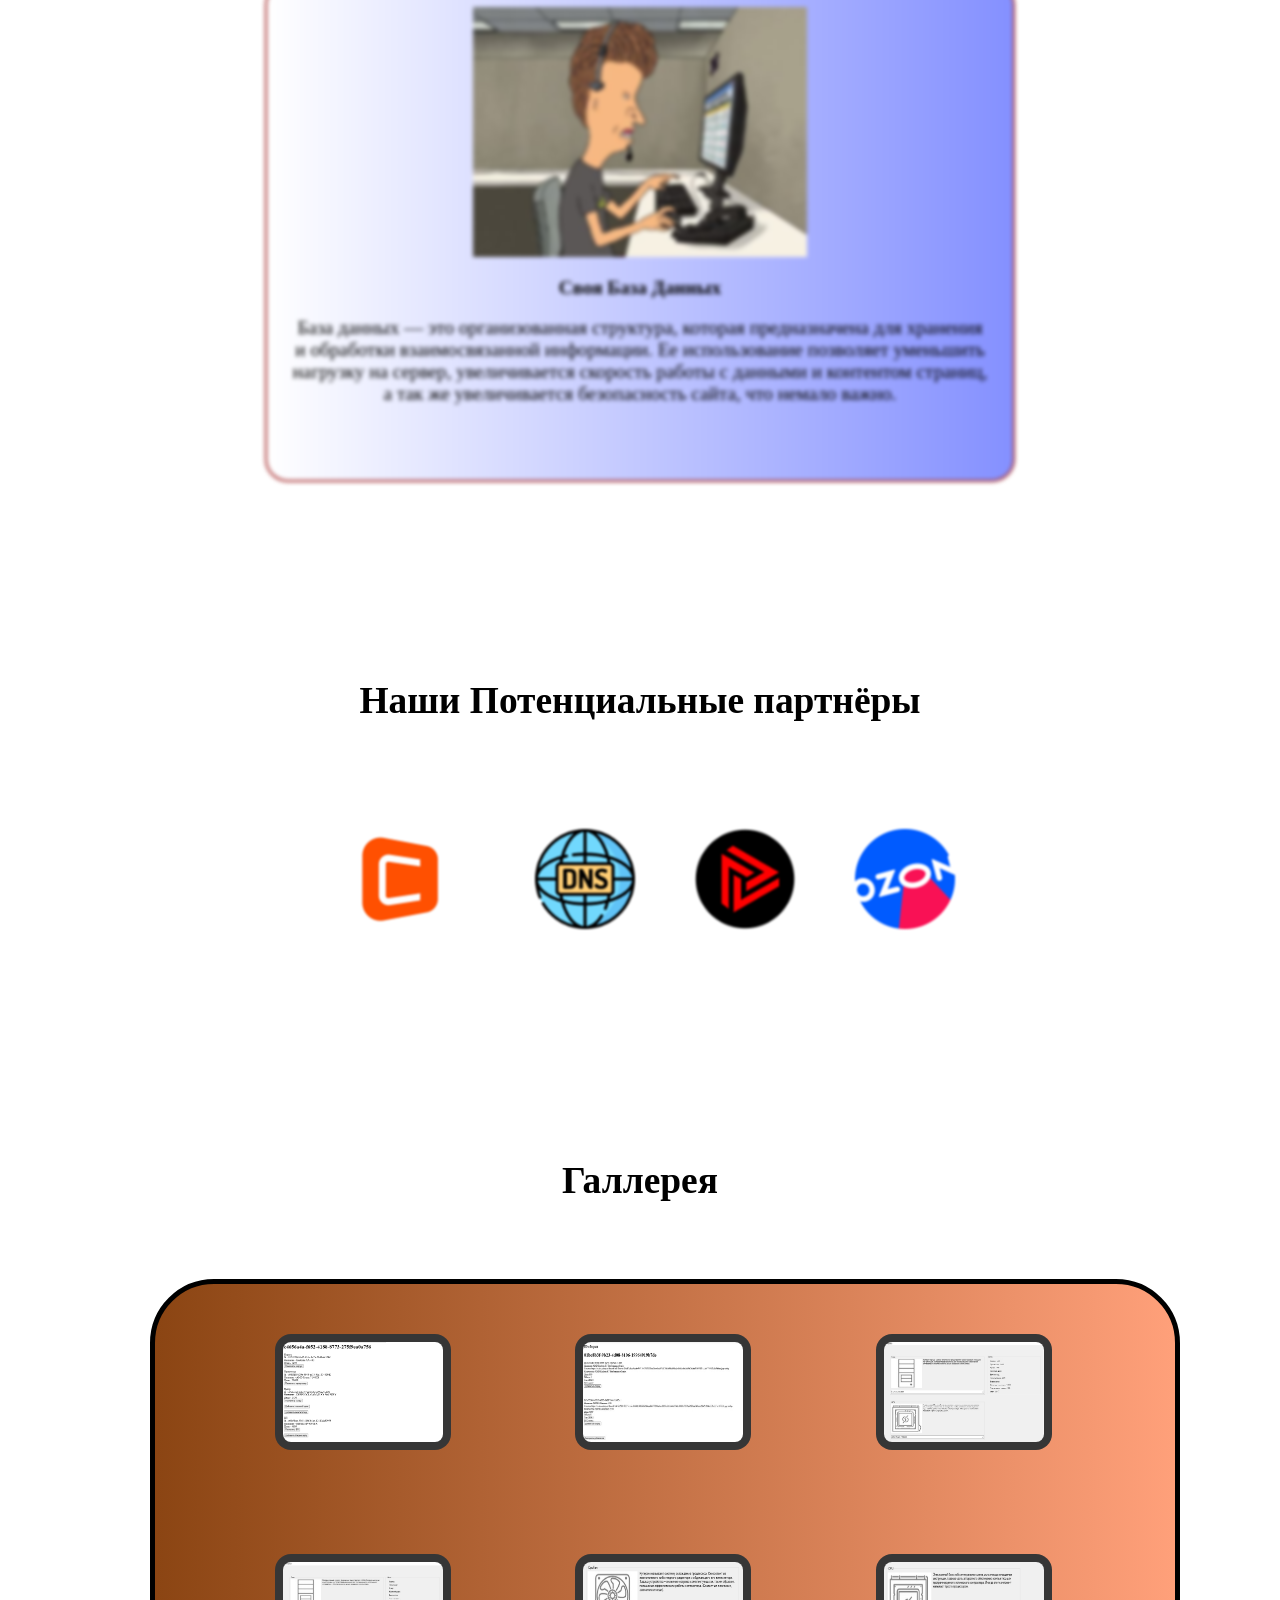
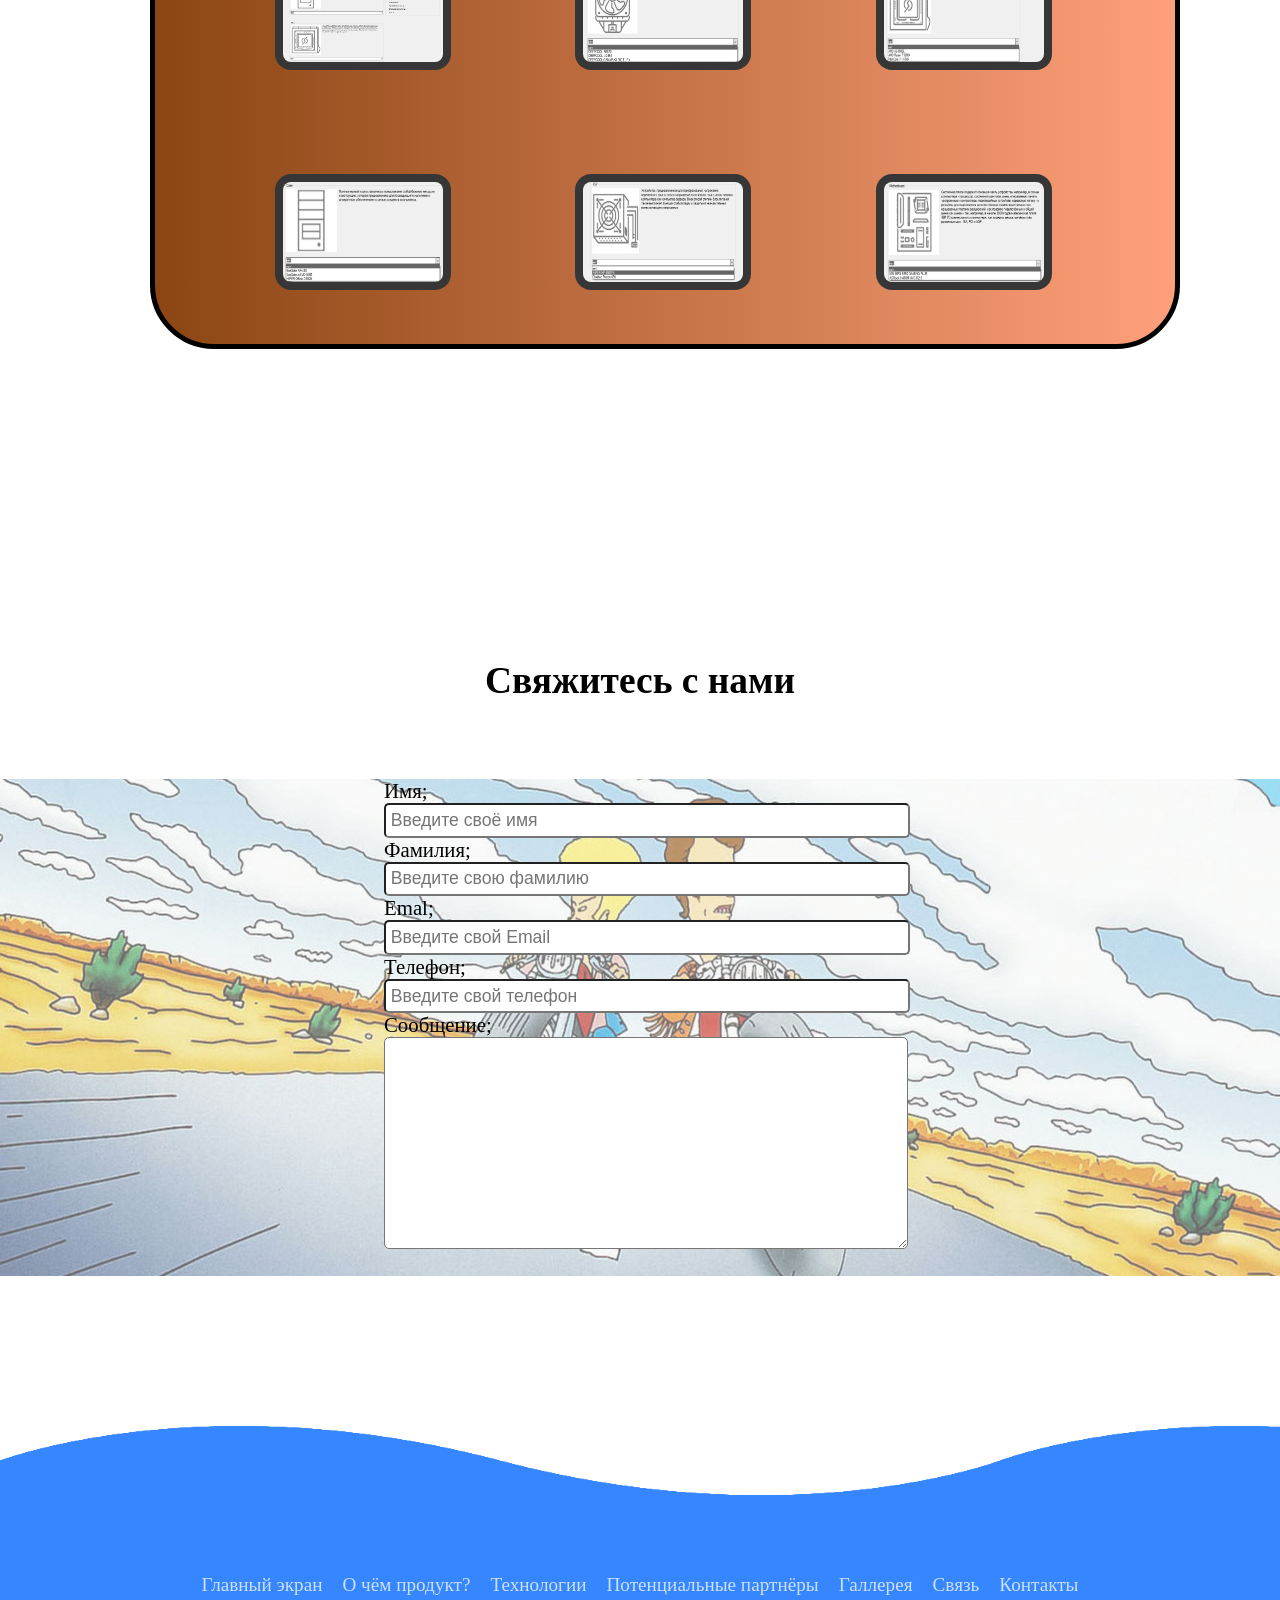
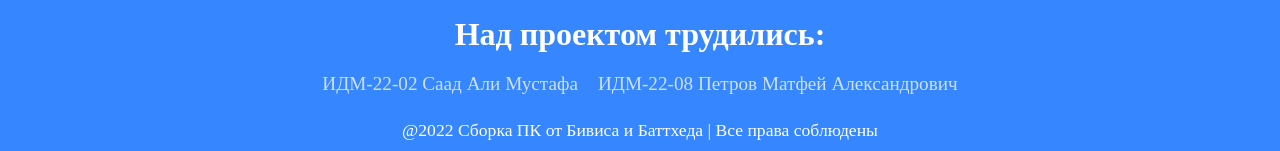
==== commit f530e540: "-" ====
--- a/index.html
+++ b/index.html
@@ -460,7 +460,7 @@
         <div class="wave" id="wave4"></div>
     </div>
     <ul class="social-icon">
-            <li><a href="https://github.com/S7yka4/IT_Project">
+            <li><a href="https://github.com/GerardoGerardi/IT_Project">
                 <ion-icon name="logo-github"></ion-icon>
             </a></li>
             <li><a href="https://github.com/GerardoGerardi">
--- a/stylematf.css
+++ b/stylematf.css
@@ -346,7 +346,7 @@
 @media (max-width: 1900px) 
 {
 	#navbar{
-		flex-direction: row;
+		flex-direction: column;
 	}
 	#navbar ul li a{
 		font-size: 1 rem;
@@ -738,7 +738,7 @@
 
 
 
-@media(prefers-reduced-motion)
+/*@media(prefers-reduced-motion)
 {
 	.hidden{
 		transition: none;
@@ -758,22 +758,28 @@
 	.hiddenup{
 		transition: none;
 	}
-}
+}*/
 .photos{
 	margin:  100px 100px 150px 150px;
-	background: -webkit-linear-gradient(0deg, brown, darkblue);
+/*	background: -webkit-linear-gradient(0deg, rgb(139, 69, 19), rgb(132,144,255));*/
+/*	background: -webkit-linear-gradient(100deg, brown, darkblue);*/
+	background: -webkit-linear-gradient(0deg, rgb(139, 69, 19), rgb(255, 160, 122));
+	border-radius: 4rem;
+
+/*	rgb(255, 99, 71),*/
+	border: 5px solid rgb(0, 0, 0);
 }
 .photos img{
 	margin-left: 120px;
 	margin-bottom: 50px;
 	margin-top: 50px;
-
 	width: 160px;
 	height: 100px;
-	padding: 10px;
-	background: grey;
+	padding: 8px;
+	background: red;
+	border-radius: 1rem;
 	transition: 1s;
-
+	filter: grayscale(1);
 }
 
 .photos img:hover
@@ -805,7 +811,7 @@
 /*Анимации Вправо много раз */
 .hidden1 {
   opacity: 0;
-  filter: blur(5px);
+  filter: blur(1px);
   transform: translateX(+20%);
   transition: all 1s;
 }
@@ -1068,22 +1074,22 @@
 
 .client-item:nth-child(2)
 {
-transition-delay: 400ms;
+transition-delay: 10ms;
 }
 
 .client-item:nth-child(3)
 {
-	transition-delay: 600ms;
+	transition-delay: 20ms;
 }
 
 .client-item:nth-child(4)
 {
-	transition-delay: 800ms;
+	transition-delay: 30ms;
 }
 
 .hiddenup {
   opacity: 0;
-  filter: blur(5px);
+  filter: blur(1px);
   transform: translateX(-100%);
   transition: all 1s;
 }
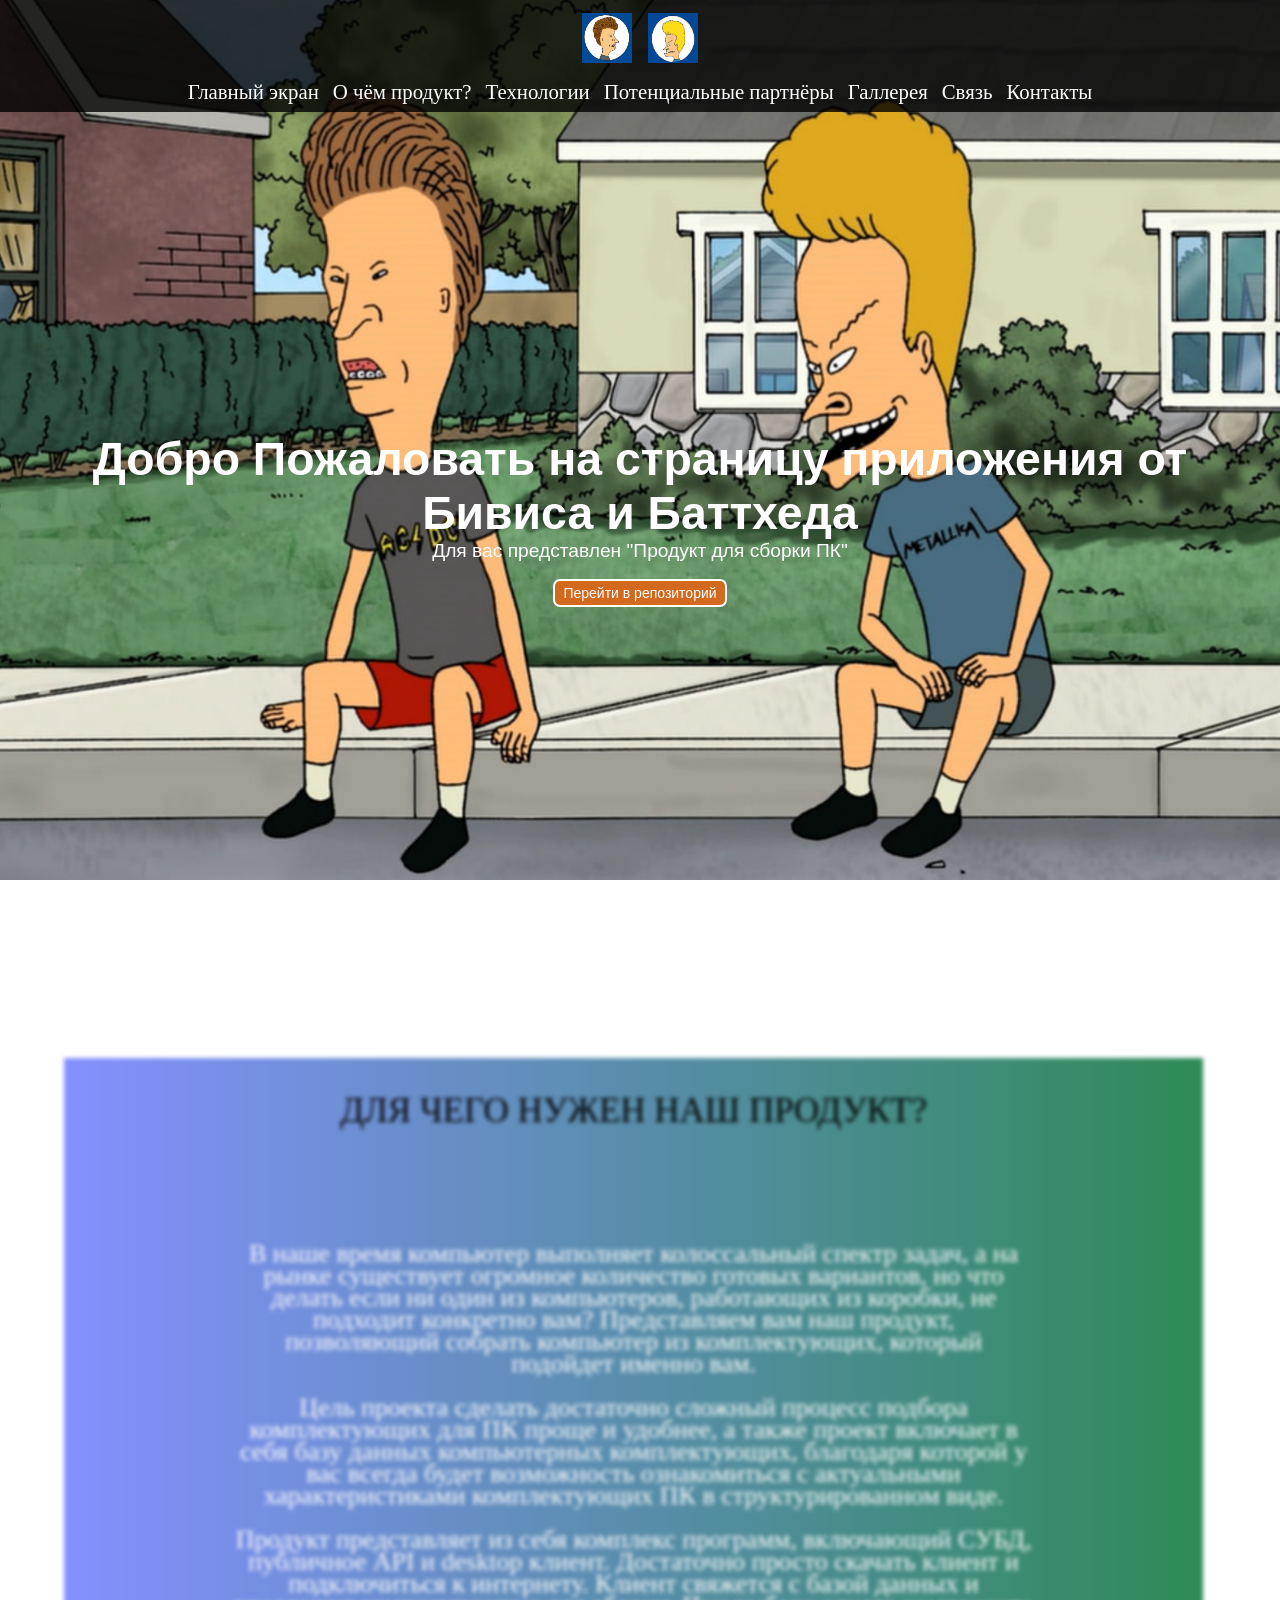
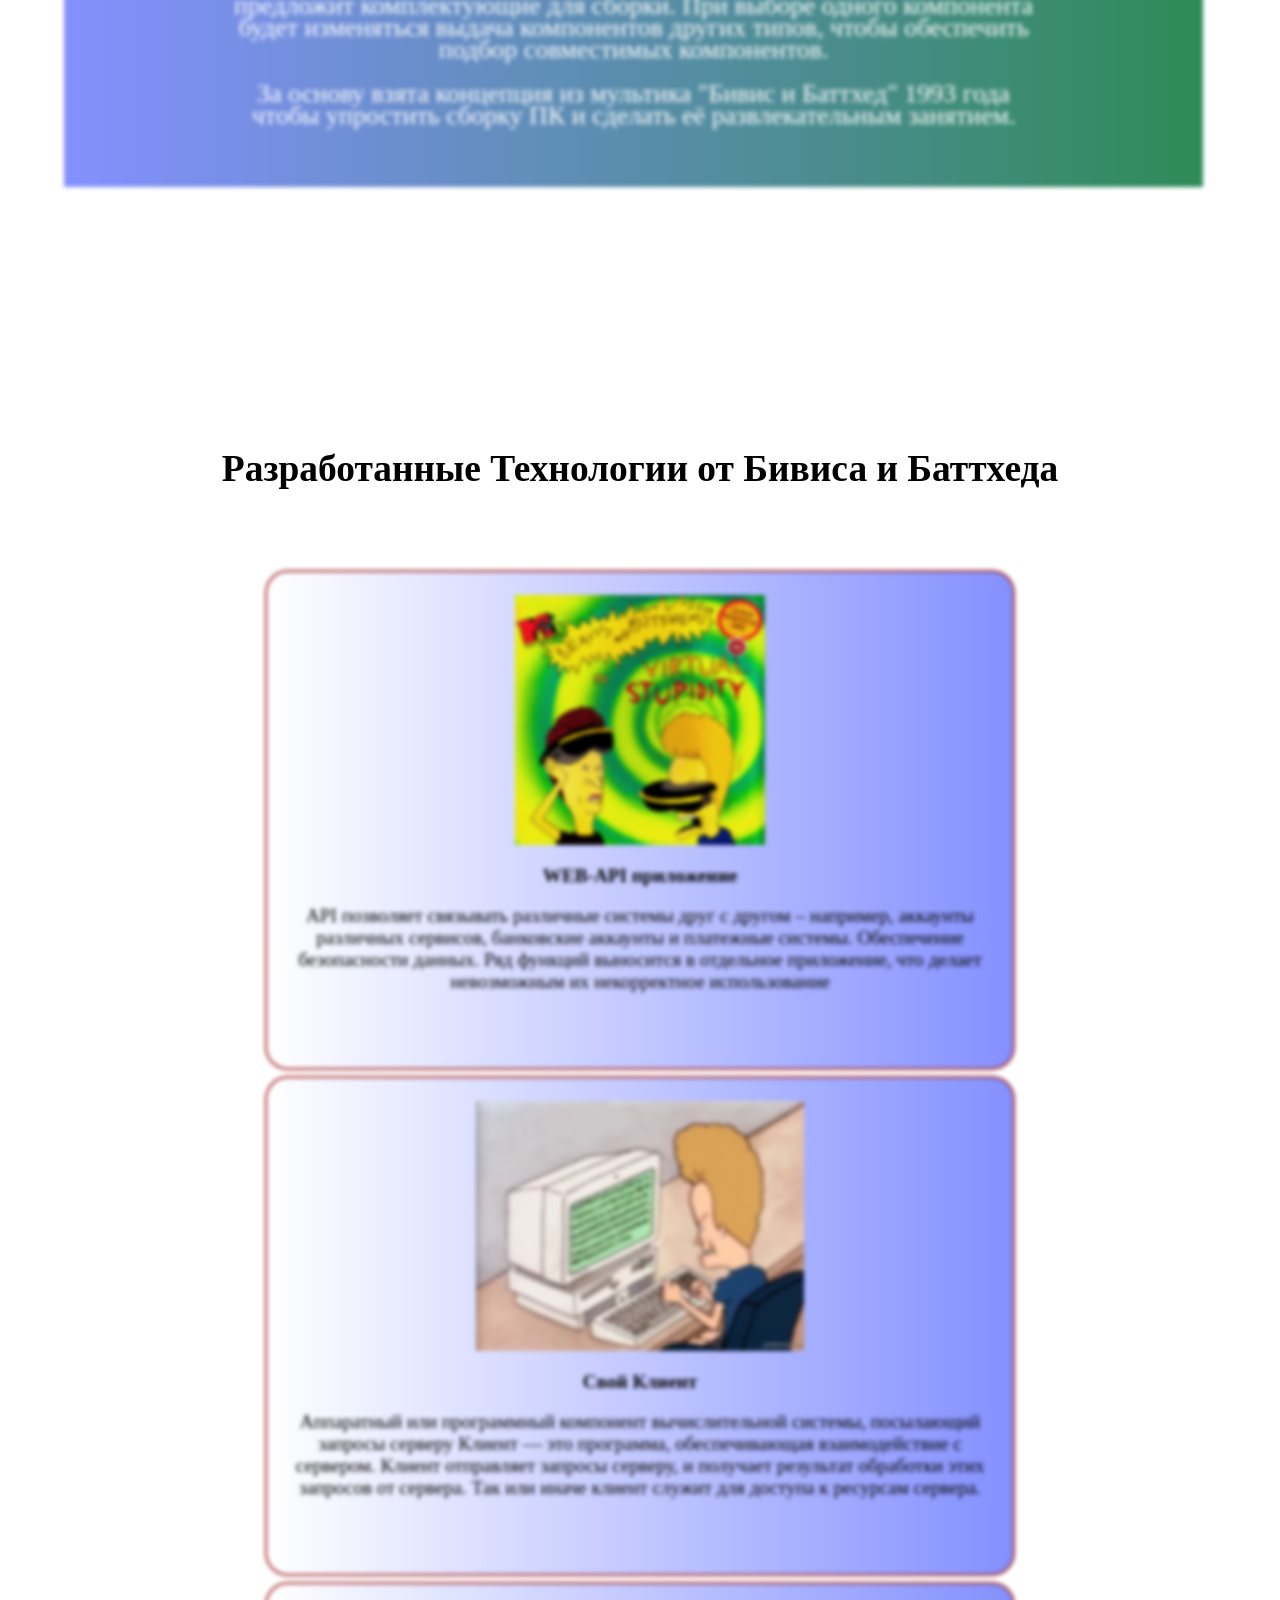
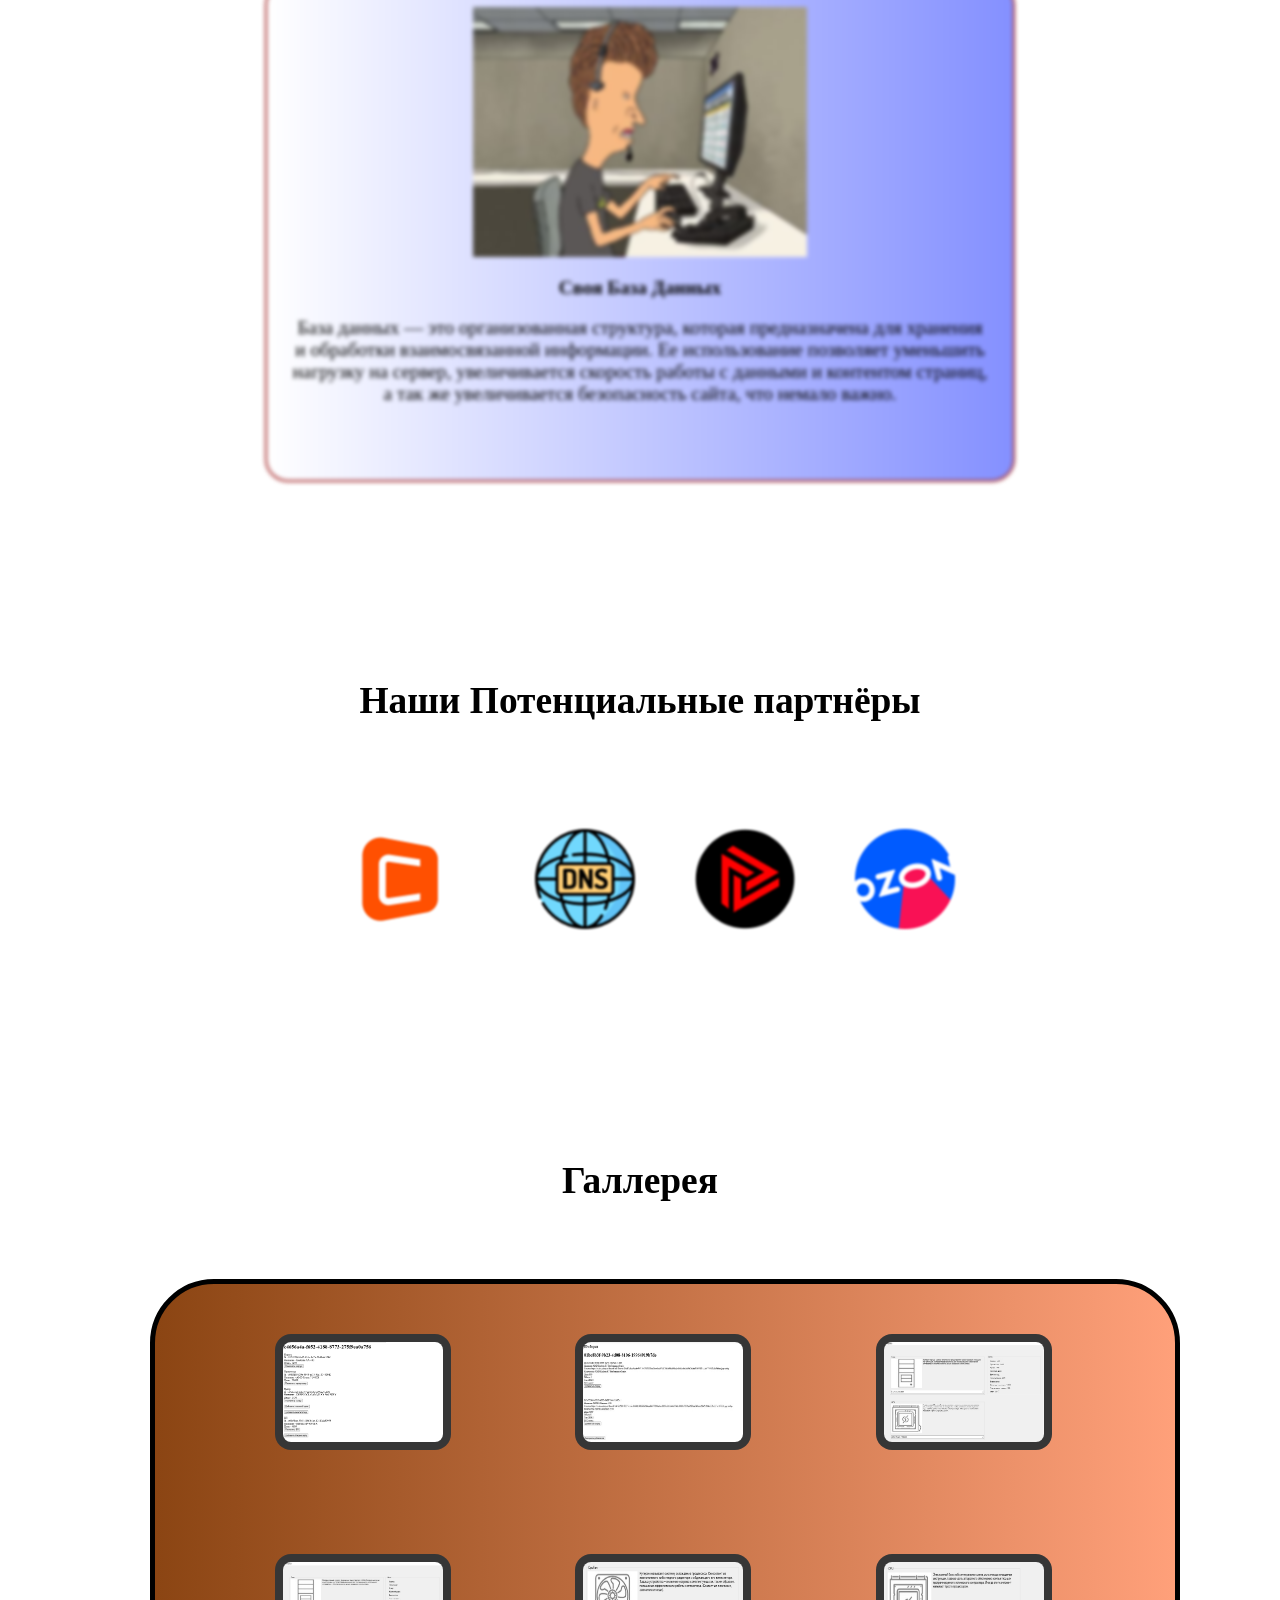
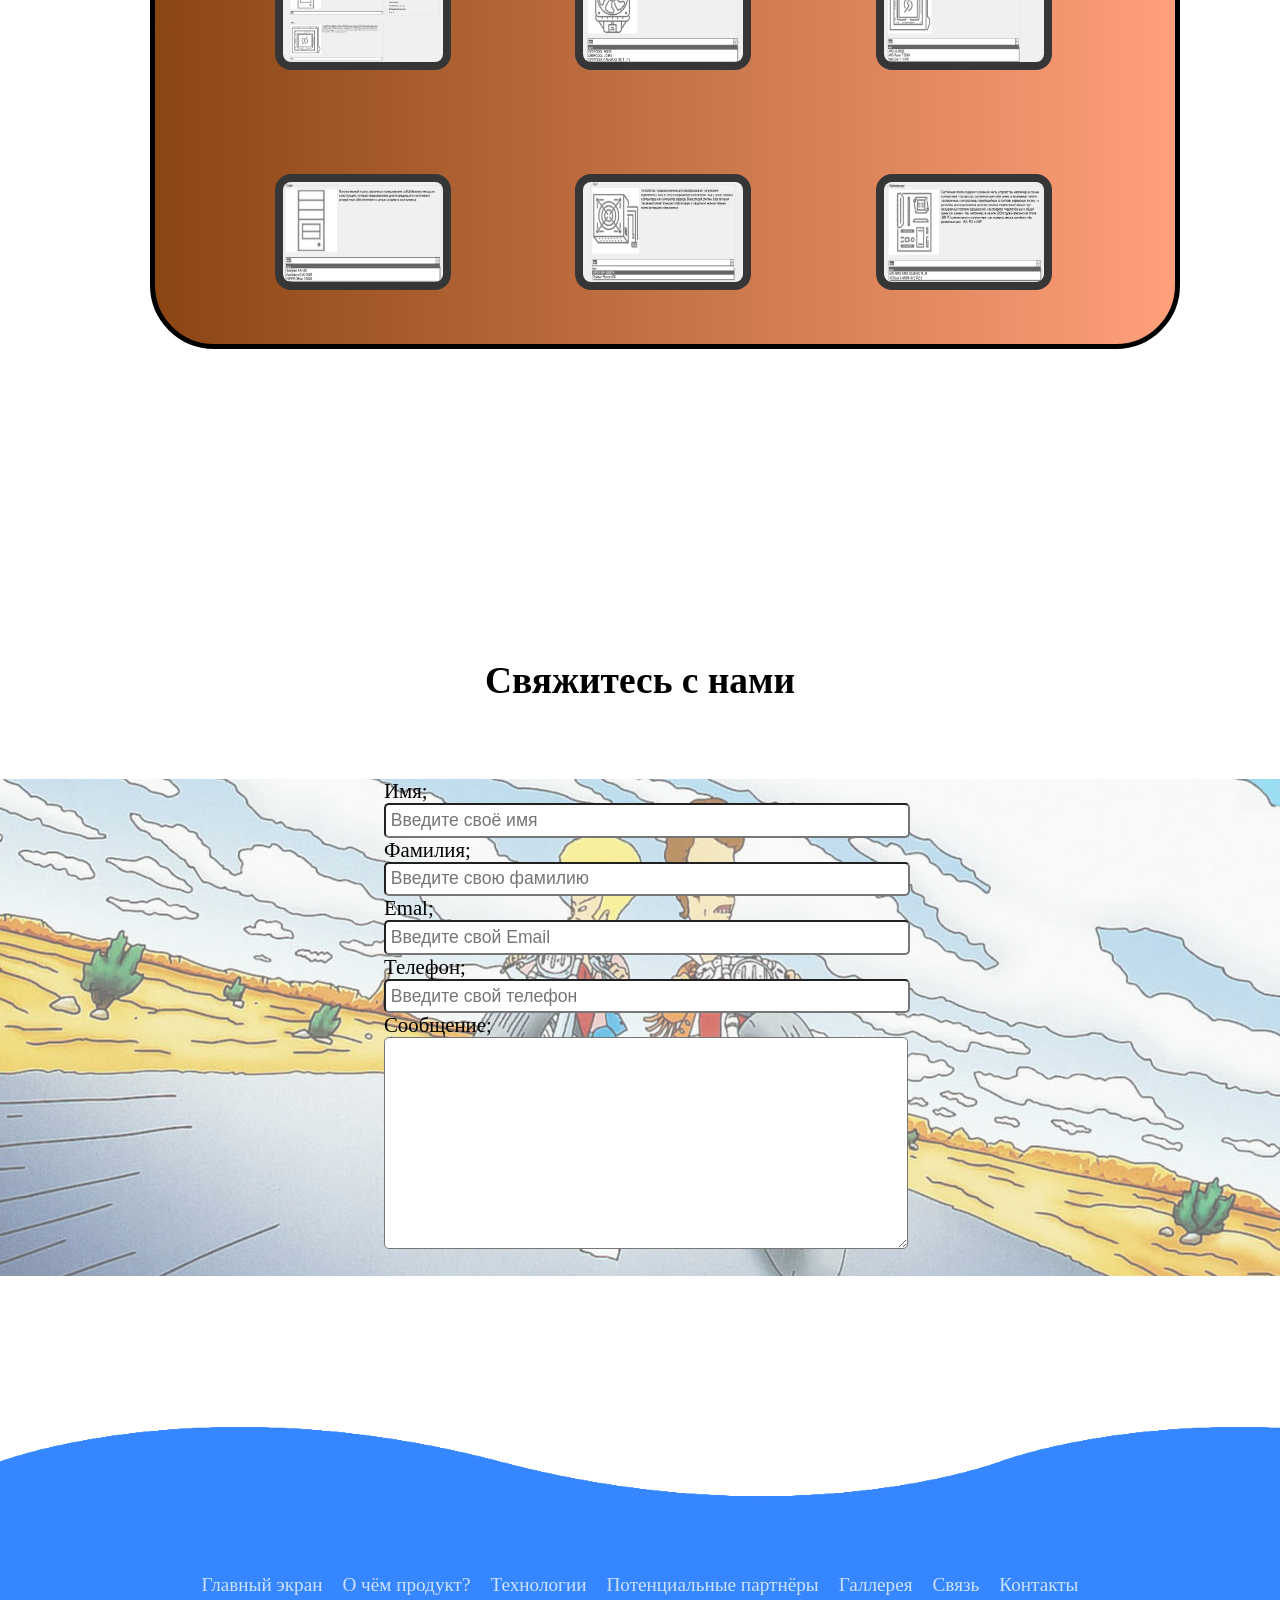
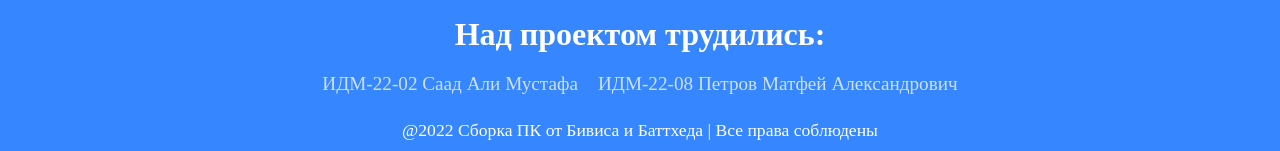
==== commit b19915b0: "Update index.html" ====
--- a/index.html
+++ b/index.html
@@ -41,7 +41,7 @@
             <section id="Labs">
             <h1  class="h-primary">Добро Пожаловать на страницу приложения от Бивиса и Баттхеда</h1>
             <p >Для вас представлен "Продукт для сборки ПК"</p>
-            <button class="btn"onclick=location.href="https://github.com/GerardoGerardi/IT_Project">Перейти в репризиторий</button>
+            <button class="btn"onclick=location.href="https://github.com/GerardoGerardi/IT_Project">Перейти в репозиторий</button>
             </section> 
       
 <section class="LabsViborhidden" id="block">
@@ -499,4 +499,4 @@
 <script nomodule src="https://unpkg.com/ionicons@5.5.2/dist/ionicons/ionicons.js"></script>
 
      </body>
-     </html>+     </html>
--- a/stylematf.css
+++ b/stylematf.css
@@ -997,7 +997,7 @@
 footer .wave
 {
 	position: absolute;
-	top: -100px;
+	top: -99px;
 	left: 0;
 	width: 100%;
 	height: 100px;
@@ -1325,4 +1325,4 @@
 	font-size: 1.3rem;
 	font-family: cursive;
 
-}+}
